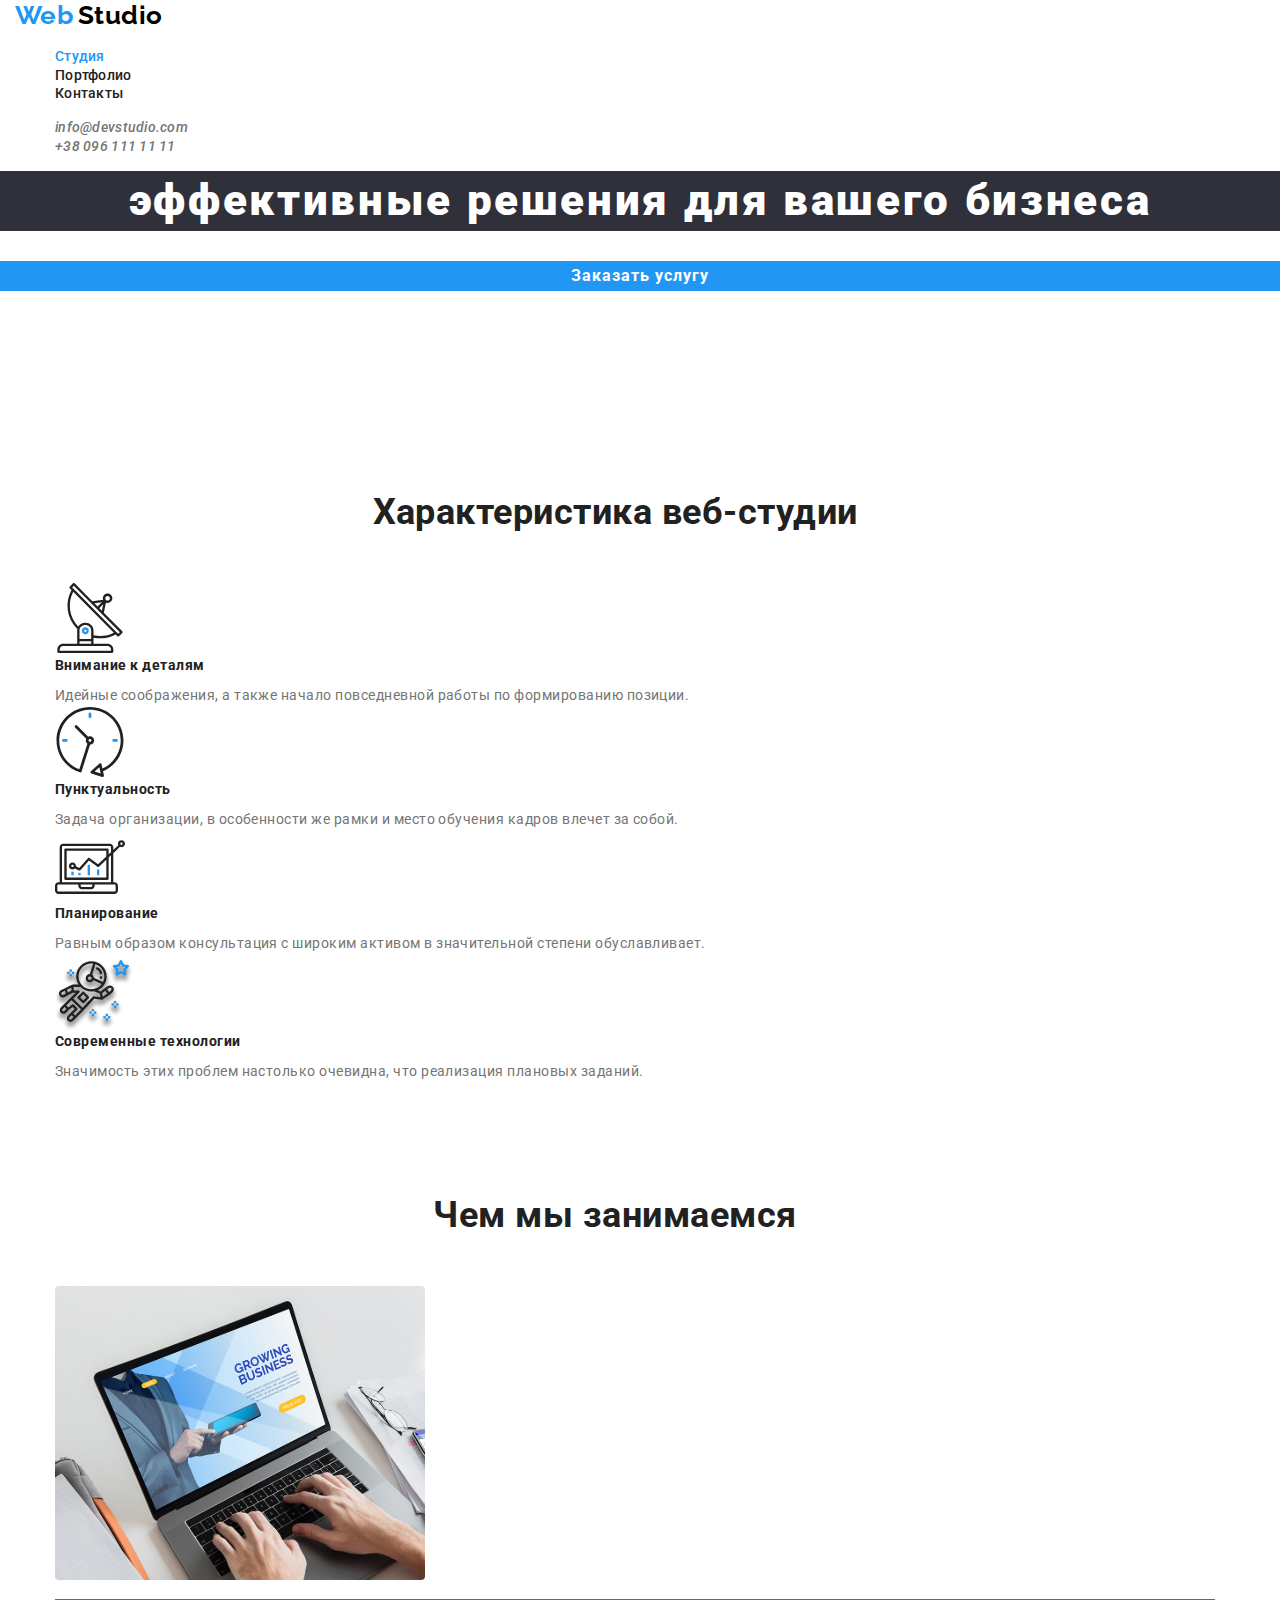
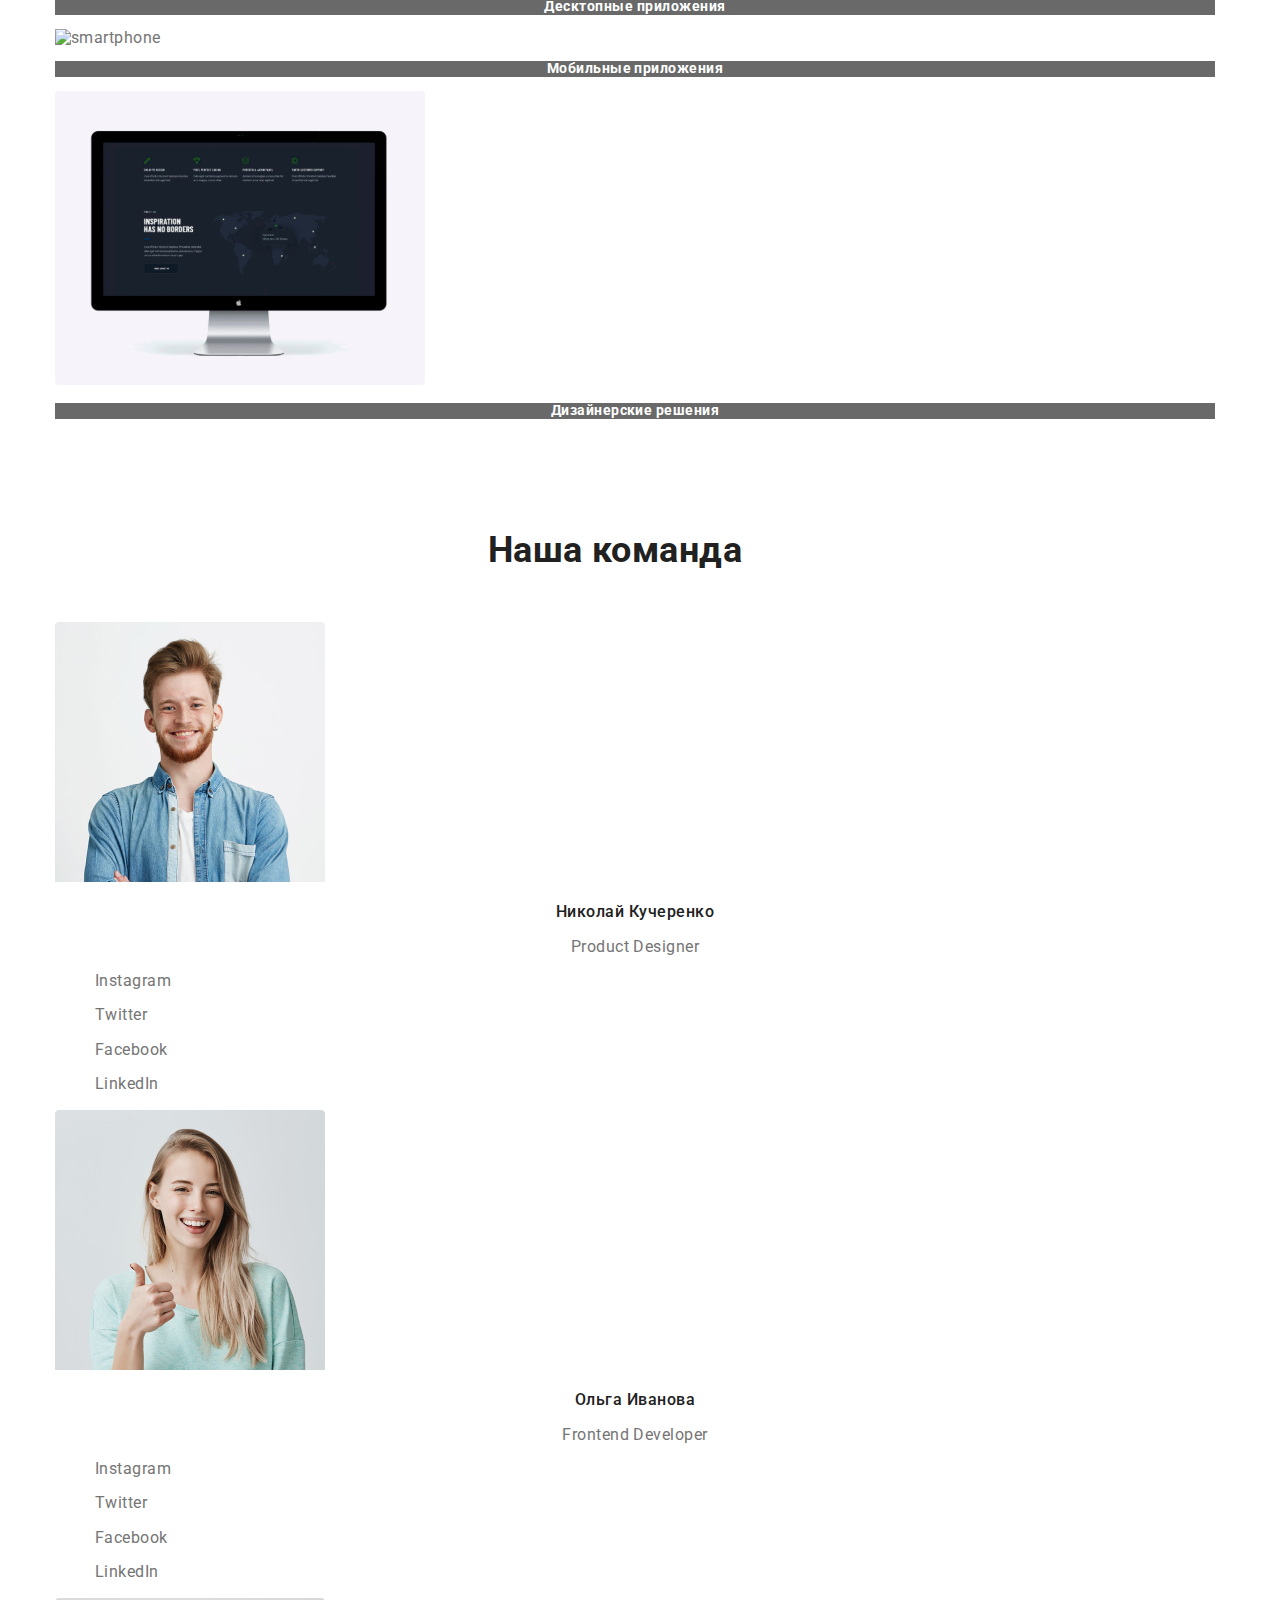
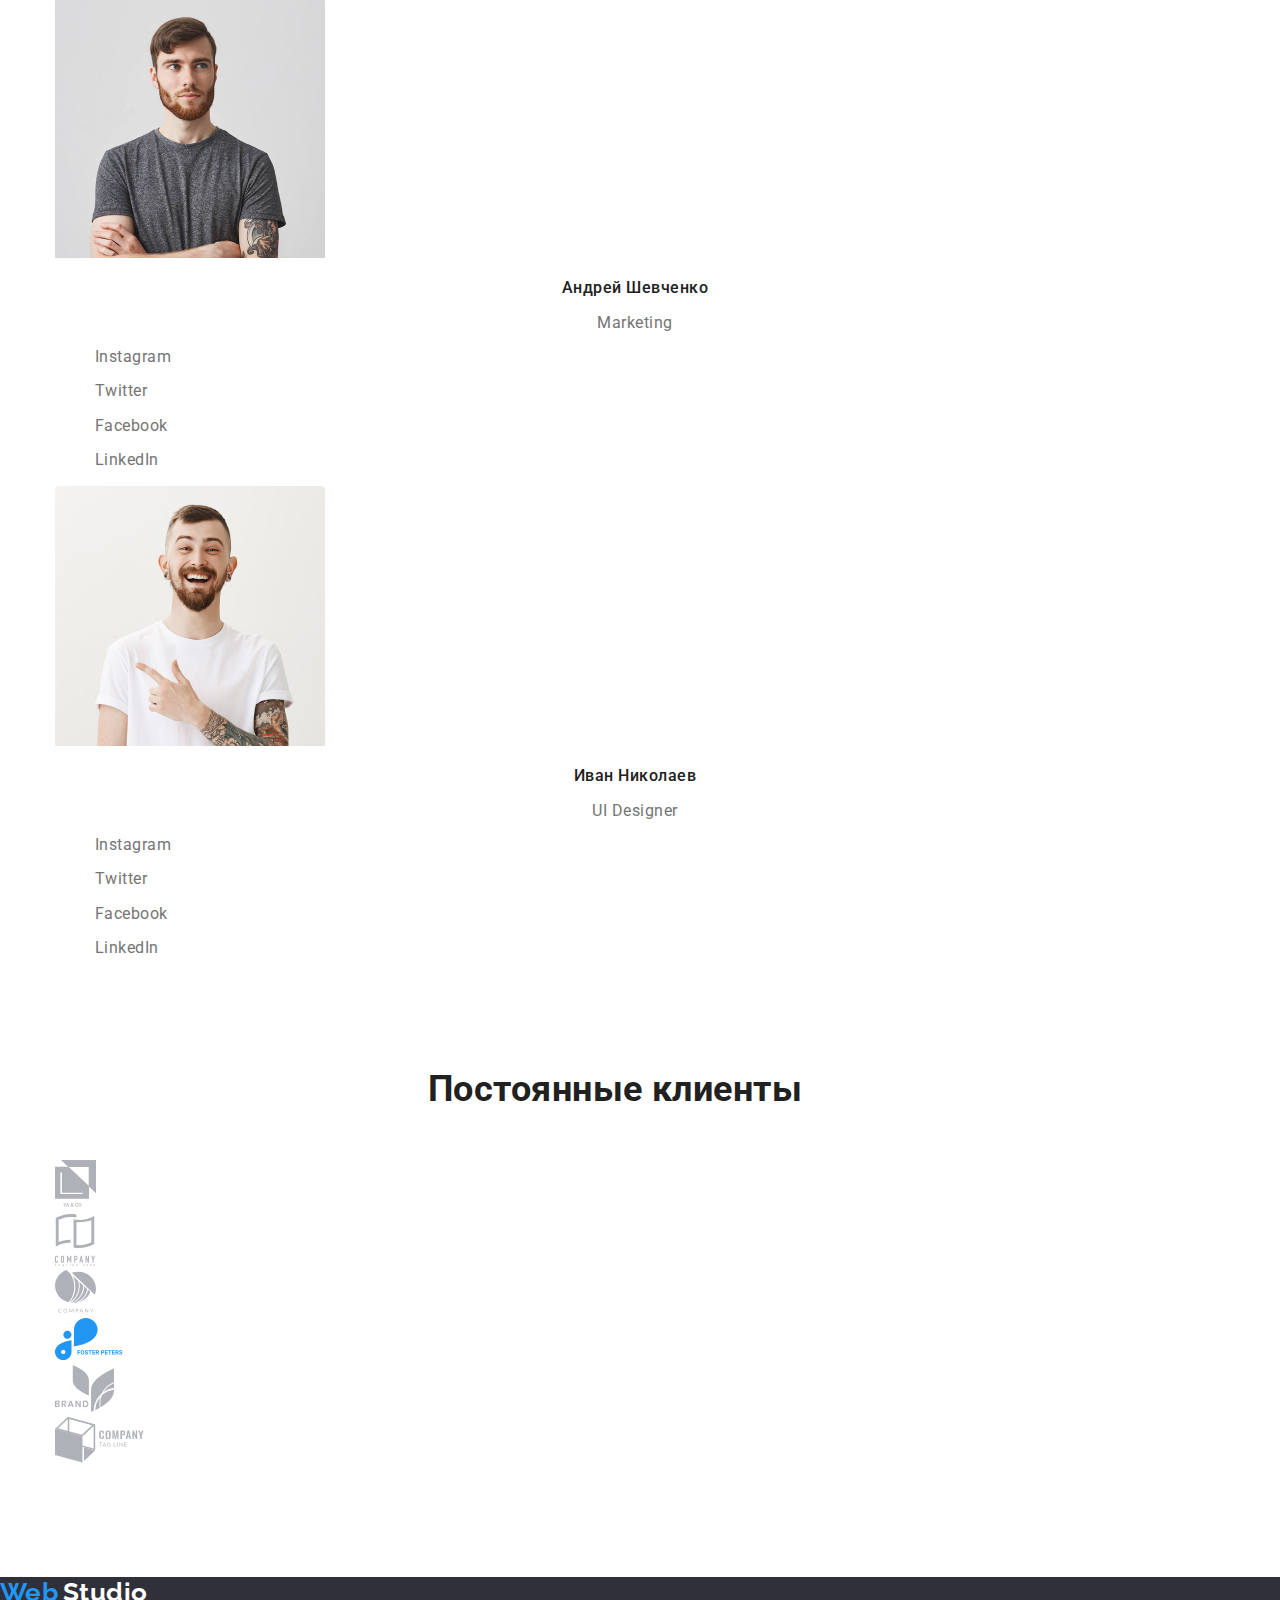
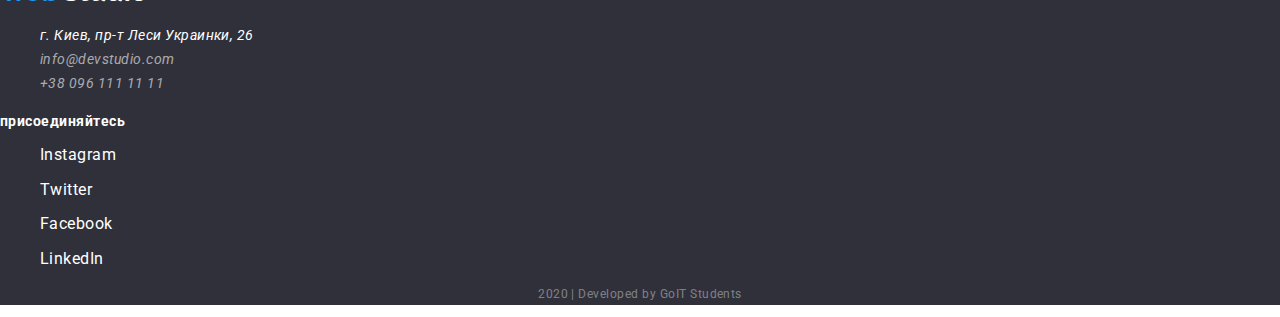
==== index.html @ 565d5fb4 "Установка контейнеров" ====
<!DOCTYPE html>
<html lang="ru">
<head>
    <meta charset="UTF-8">
    <meta name="viewport" content="width=device-width, initial-scale=1.0">
    <title>Document</title>
    <link rel="stylesheet" href="https://fonts.googleapis.com/css2?family=Raleway:wght@700&family=Roboto:wght@400;500;700;900&display=swap">
    <link rel="stylesheet" href="https://cdnjs.cloudflare.com/ajax/libs/modern-normalize/0.6.0/modern-normalize.min.css">
    <link rel="stylesheet" href="./css/styles.css">
</head>
<body class="body">
    <!-- Навигация по сайту -->
    <header>
        <div class="container">
            <nav>
                <a class="logo" href="./index.html">
                    <span class="logo-blue">Web</span>
                    <span class="logo-black">Studio</span>
                </a>
                <ul class="site-nav">
                    <li><a class="link current" href="./index.html">Студия</a></li>
                    <li><a class="link" href="./portfolio.html">Портфолио</a></li>
                    <li><a class="link" href="">Контакты</a></li>
                </ul>

                <address>
                    <ul class="auth-nav">
                        <li><a class="info" href="mailto:info@devstudio.com">info@devstudio.com</a></li>
                        <li><a class="info" href="tel:+380961111111">+38 096 111 11 11</a></li>
                    </ul>
                </address>
            </nav>
        </div>
    </header>

    <main>
        <!-- Герой -->
            <section class="hero">
                <h1 class="hero-title">эффективные решения для вашего бизнеса</h1>
                    <a class="service" href="">
                        <p class="service-title">Заказать услугу</p>
                    </a>
            </section>

        <!-- Характеристика веб-студии -->
        <section class="section">
            <div class="container">
                <h2 class="section-title">Характеристика веб-студии</h2>
                    <ul class="feature-list">
                        <li>
                            <img src="./images/antena-1.svg" alt="антена" />
                                <h3 class="title">Внимание к деталям</h3>
                                    <p class="clarifications">Идейные соображения, а также начало повседневной работы по формированию позиции.</p>
                        </li>
                        <li>
                            <img src="./images/clock-1.svg" alt="часы" />
                                <h3 class="title">Пунктуальность</h3>
                                    <p class="clarifications">Задача организации, в особенности же рамки и место обучения кадров влечет за собой.</p>
                        </li>
                        <li>
                            <img src="./images/diagram-1.svg" alt="диаграмма" />
                                <h3 class="title">Планирование</h3>
                                    <p class="clarifications">Равным образом консультация с широким активом в значительной степени обуславливает.</p>
                        </li>
                        <li>
                            <img src="./images/astronaut-1.svg" alt="астронавт" />
                                <h3 class="title">Современные технологии</h3>
                                    <p class="clarifications">Значимость этих проблем настолько очевидна, что реализация плановых заданий.</p>
                        </li>
                    </ul>
            </div>
        </section>

        <!-- Деятельнось веб-студии -->
        <section class="section">
            <div class="container">
                <h2 class="section-title">Чем мы занимаемся</h2>
                <ul class="activity-list">
                    <li>
                        <img src="./images/img.svg" alt="ноутбук" />
                        <p class="example">Десктопные приложения</p>
                    </li>
                    <li>
                        <img src="unknown" alt="smartphone" />
                        <p class="example">Мобильные приложения</p>
                    </li>
                    <li>
                        <img src="./images/img-2.svg" alt="монитор" />
                        <p class="example">Дизайнерские решения</p>
                    </li>
                </ul>
            </div>
        </section>

        <!-- Команда -->
        <section class="section">
            <div class="container">
                <h2 class="section-title">Наша команда</h2>
                <ul class="team-list">
                    <li>
                        <img src="./images/foto-1.jpg" alt="Участник_группы_1" />
                            <h3 class="name">Николай Кучеренко</h3>
                                <p class="specialization">Product Designer</p>
                                    <ul class="links-list">
                                        <li><a href="" class="social-link"><p>Instagram</p></a></li>
                                        <li><a href="" class="social-link"><p>Twitter</p></a></li>
                                        <li><a href="" class="social-link"><p>Facebook</p></a></li>
                                        <li><a href="" class="social-link"><p>LinkedIn</p></a></li>
                                    </ul>
                    </li>
                    <li>
                        <img src="./images/foto-2.jpg" alt="Участник_группы_2" />
                            <h3 class="name">Ольга Иванова</h3>
                                <p class="specialization">Frontend Developer</p>
                                    <ul class="links-list">
                                        <li><a href="" class="social-link"><p>Instagram</p></a></li>
                                        <li><a href="" class="social-link"><p>Twitter</p></a></li>
                                        <li><a href="" class="social-link"><p>Facebook</p></a></li>
                                        <li><a href="" class="social-link"><p>LinkedIn</p></a></li>
                                    </ul>
                    </li>
                    <li>
                        <img src="./images/foto-3.jpg" alt="Участник_группы_3" />
                            <h3 class="name">Андрей Шевченко</h3>
                                <p class="specialization">Marketing</p>
                                    <ul class="links-list">
                                        <li><a href="" class="social-link"><p>Instagram</p></a></li>
                                        <li><a href="" class="social-link"><p>Twitter</p></a></li>
                                        <li><a href="" class="social-link"><p>Facebook</p></a></li>
                                        <li><a href="" class="social-link"><p>LinkedIn</p></a></li>
                                    </ul>
                    </li>
                    <li>
                        <img src="./images/foto-4.jpg" alt="Участник_группы_4" />
                            <h3 class="name">Иван Николаев</h3>
                                <p class="specialization">UI Designer</p>
                                    <ul class="links-list">
                                        <li><a href="" class="social-link"><p>Instagram</p></a></li>
                                        <li><a href="" class="social-link"><p>Twitter</p></a></li>
                                        <li><a href="" class="social-link"><p>Facebook</p></a></li>
                                        <li><a href="" class="social-link"><p>LinkedIn</p></a></li>
                                    </ul>
                    </li>
                </ul>
            </div>
        </section>

        <!-- Клиенты -->
        <section class="section">
            <div class="container">
                <h2 class="section-title">Постоянные клиенты</h2>
                <ul>
                    <li><a href=""><img src="./images/logo-1.svg" alt="компания-1" /></a></li>
                    <li><a href=""><img src="./images/logo-2.svg" alt="компания-2" /></a></li>
                    <li><a href=""><img src="./images/logo-3.svg" alt="компания-3" /></a></li>
                    <li><a href=""><img src="./images/logo-4.svg" alt="компания-4" /></a></li>
                    <li><a href=""><img src="./images/logo-5.svg" alt="компания-5" /></a></li>
                    <li><a href=""><img src="./images/logo-6.svg" alt="компания-6" /></a></li>
                </ul>
            </div>
        </section>
    </main>

    <!-- Футер -->
    <footer class="footer">
        <div>
            <a class="logo" href="">
                <span class="logo-blue">Web</span>
                <span class="logo-white">Studio</span>
            </a>
                <address>
                    <ul class="address-list">
                        <li><a class="location" href="">г. Киев, пр-т Леси Украинки, 26</a></li>
                        <li><a class="info-2" href="mailto:info@devstudio.com">info@devstudio.com</a></li>
                        <li><a class="info-2" href="tel:+380961111111">+38 096 111 11 11</a></li>
                    </ul>
                </address>
        </div>
        <div>
            <b class="invitation">присоединяйтесь</b>
                <ul class="links-list-2">
                    <li><a class="social-link-2" href=""><p>Instagram</p></a></li>
                    <li><a class="social-link-2" href=""><p>Twitter</p></a></li>
                    <li><a class="social-link-2" href=""><p>Facebook</p></a></li>
                    <li><a class="social-link-2" href=""><p>LinkedIn</p></a></li>
                </ul>
        </div>
            <p class="copyright">2020 | Developed by GoIT Students </p>
    </footer>
</body>
</html>
---- css/styles.css ----
/* цвет основного текста #757575 */
/* вторичный цвет текста #212121 */
/* белый #FFFFFF */
/* акцент #2196F3 */
/* черный #000000 */
/* дополнительный цвет rgba(255, 255, 255, 0.6) */
/* дополнительный цвет2 rgba(255, 255, 255, 0.4)*/

:root {
    --primary-text-color: #757575;
    --title-text-color: #212121;
    --accent-color: #2196F3;
    --white-color: #FFFFFF;
    --black-color: #000000;
    --complementary-color: rgba(255, 255, 255, 0.6);
    --complementary-color2: rgba(255, 255, 255, 0.4);
}

/* Стилизация студии*/

.body {
    background-color: var(--white-color);
    color: var(--primary-text-color);
    font-family: Roboto, sans-serif;
    letter-spacing: 0.03em;
}

.container {
    width: 1230px;
    padding-left: 15px;
    padding-right: 15px;
}

.logo {
    text-decoration: none;
}

.logo .logo-black {
    color: var(--black-color);
    font-family: Raleway, sans-serif;
    font-weight: 700;
    font-size: 26px;
    line-height: 1.2;
}

.logo-blue {
    color: var(--accent-color);
    font-family: Raleway, sans-serif;
    font-weight: 700;
    font-size: 26px;
    line-height: 1.2;
}

ul {
    list-style: none;
}

/* site-nav */

.site-nav .link {
    color: var(--title-text-color);
    font-weight: 500;
    font-size: 14px;
    line-height: 1.14;
    letter-spacing: 0.02em;
    text-decoration: none;
}

.site-nav .link:hover,
.site-nav .link:focus {
    color: var(--accent-color);
}

.site-nav .link.current {
    color: var(--accent-color);
}

.auth-nav .info {
    color: var(--primary-text-color);
    font-weight: 500;
    font-size: 14px;
    line-height: 1.14;
    letter-spacing: 0.02em;
    text-decoration: none;
}

.auth-nav .info:hover,
.auth-nav .info:focus {
    color: var(--accent-color);
}

/* hero */

.hero-title {
    margin-top: 0;
    margin-bottom: 30px;


    background-color: #2F303A;
    color: var(--white-color);
    font-weight: 900;
    font-size: 44px;
    line-height: 1.36;
    text-align: center;
    letter-spacing: 0.06em;
}

.service {
    text-decoration: none;
}

.service-title {
    margin-top: 0;
    margin-bottom: 200px;

    background-color: #2196F3;
    color: var(--white-color);
    font-weight: 700;
    font-size: 16px;
    text-align: center;
    line-height: 1.88;
    letter-spacing: 0.06em
}

/* section */

.section {
    padding-bottom: 94px;
}

.section-title {
    margin-top: 0;
    margin-bottom: 50px;

    color: var(--title-text-color);
    font-weight: 700;
    font-size: 36px;
    line-height: 1.17;
    text-align: center;
}

/* features */

.feature-list .title {
    margin-top: 0;
    margin-bottom: 10px;

    color: var(--title-text-color);
    font-weight: 700;
    font-size: 14px;
    line-height: 1.14;
}

.clarifications {
    margin-top: 0;
    margin-bottom: 0;

    font-size: 14px;
    line-height: 1.71;
}

/* activity */

.activity-list .example {
    background-color: dimgray;
    color: var(--white-color);
    font-weight: 700;
    font-size: 14px;
    line-height: 1.14;
    text-align: center;
}

/* team */

.team-list .title {
    color: var(--title-text-color);
}

.name {
    color: var(--title-text-color);
    font-weight: 500;
    font-size: 16px;
    line-height: 1.19;
    text-align: center;
}

.specialization {
    font-size: 16px;
    line-height: 1.19;
    text-align: center;
}

.links-list .social-link {
    color: var(--primary-text-color);
    text-decoration: none;
}

.links-list .social-link:hover,
.links-list .social-link:focus {
    color: var(--accent-color);
}

/* footer */

.footer {
    background-color: #2F303A;
}

.logo .logo-white {
    color: var(--white-color);
    font-family: Raleway, sans-serif;
    font-weight: 700;
    font-size: 26px;
    line-height: 1.2;
}

.address-list .location {
    color: var(--white-color);
    font-size: 14px;
    line-height: 1.71;
    text-decoration: none;
}

.address-list .info-2 {
    color: var(--complementary-color);
    font-size: 14px;
    line-height: 1.71;
    text-decoration: none;
}

.invitation {
    color: var(--white-color);
    font-weight: 700;
    font-size: 14px;
    line-height: 1.14;
}

.links-list-2 .social-link-2 {
    color: var(--white-color);
    text-decoration: none;
}

.links-list-2 .social-link-2:hover,
.links-list-2 .social-link-2:focus {
    color: var(--accent-color);
}

.copyright {
    color: var(--complementary-color2);
    font-size: 12px;
    line-height: 1.71;
    text-align: center;
}

/* стилизация порфолио*/

.filter .btn {
    color: var(--title-text-color);
    font-weight: 500;
    font-size: 16px;
    line-height: 1.63;
    text-align: center;
    font-family: Roboto, sans-serif;
}

.filter .btn:hover,
.filter .btn:focus {
    color: var(--white-color);
}

.example-2 {
    text-decoration: none;
}

.works-list .title-2 {
    color: var(--title-text-color);
    font-weight: 700;
    font-size: 18px;
    line-height: 2;
    letter-spacing: 0.06em;  
}

.works-list .description {
    color: var(--primary-text-color);
    font-size: 16px;
    line-height: 1.88;   
}

.works-list .description-2 {
    color: var(--white-color);
    background-color: blue;  
}
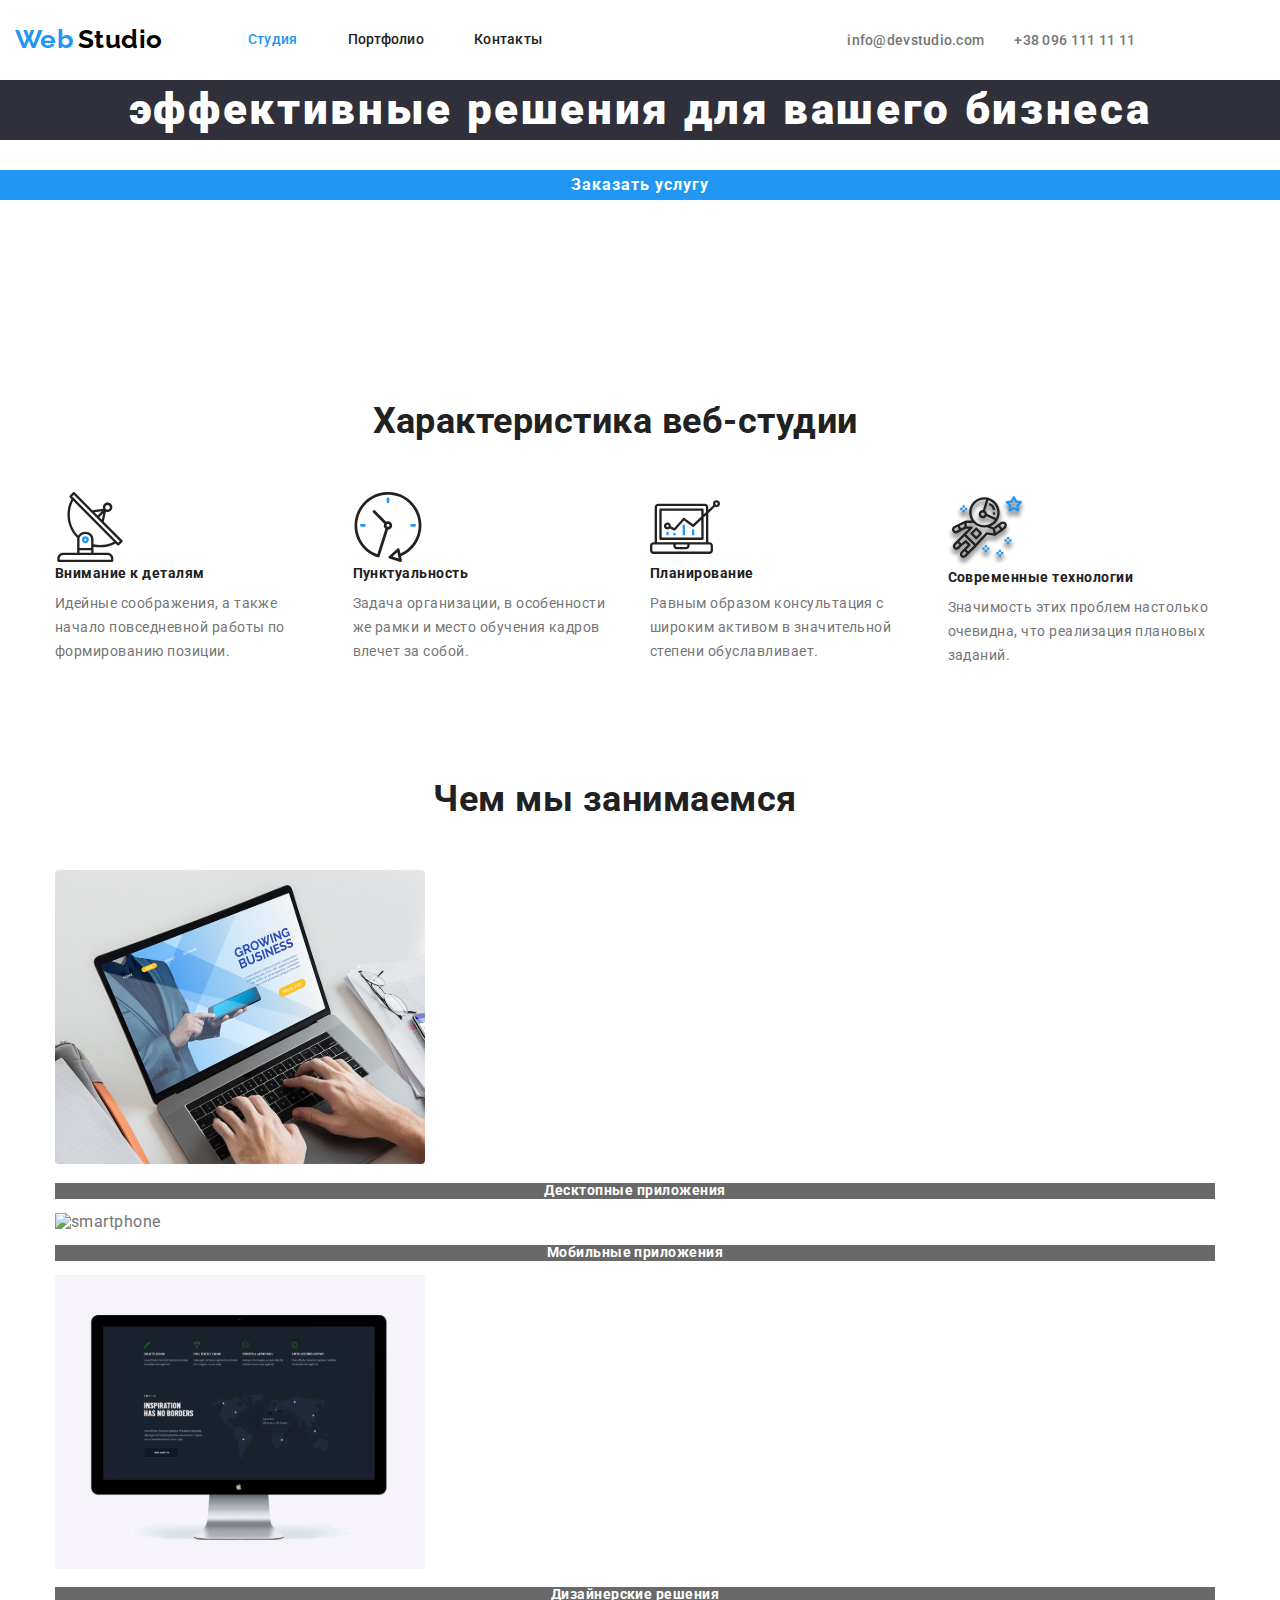
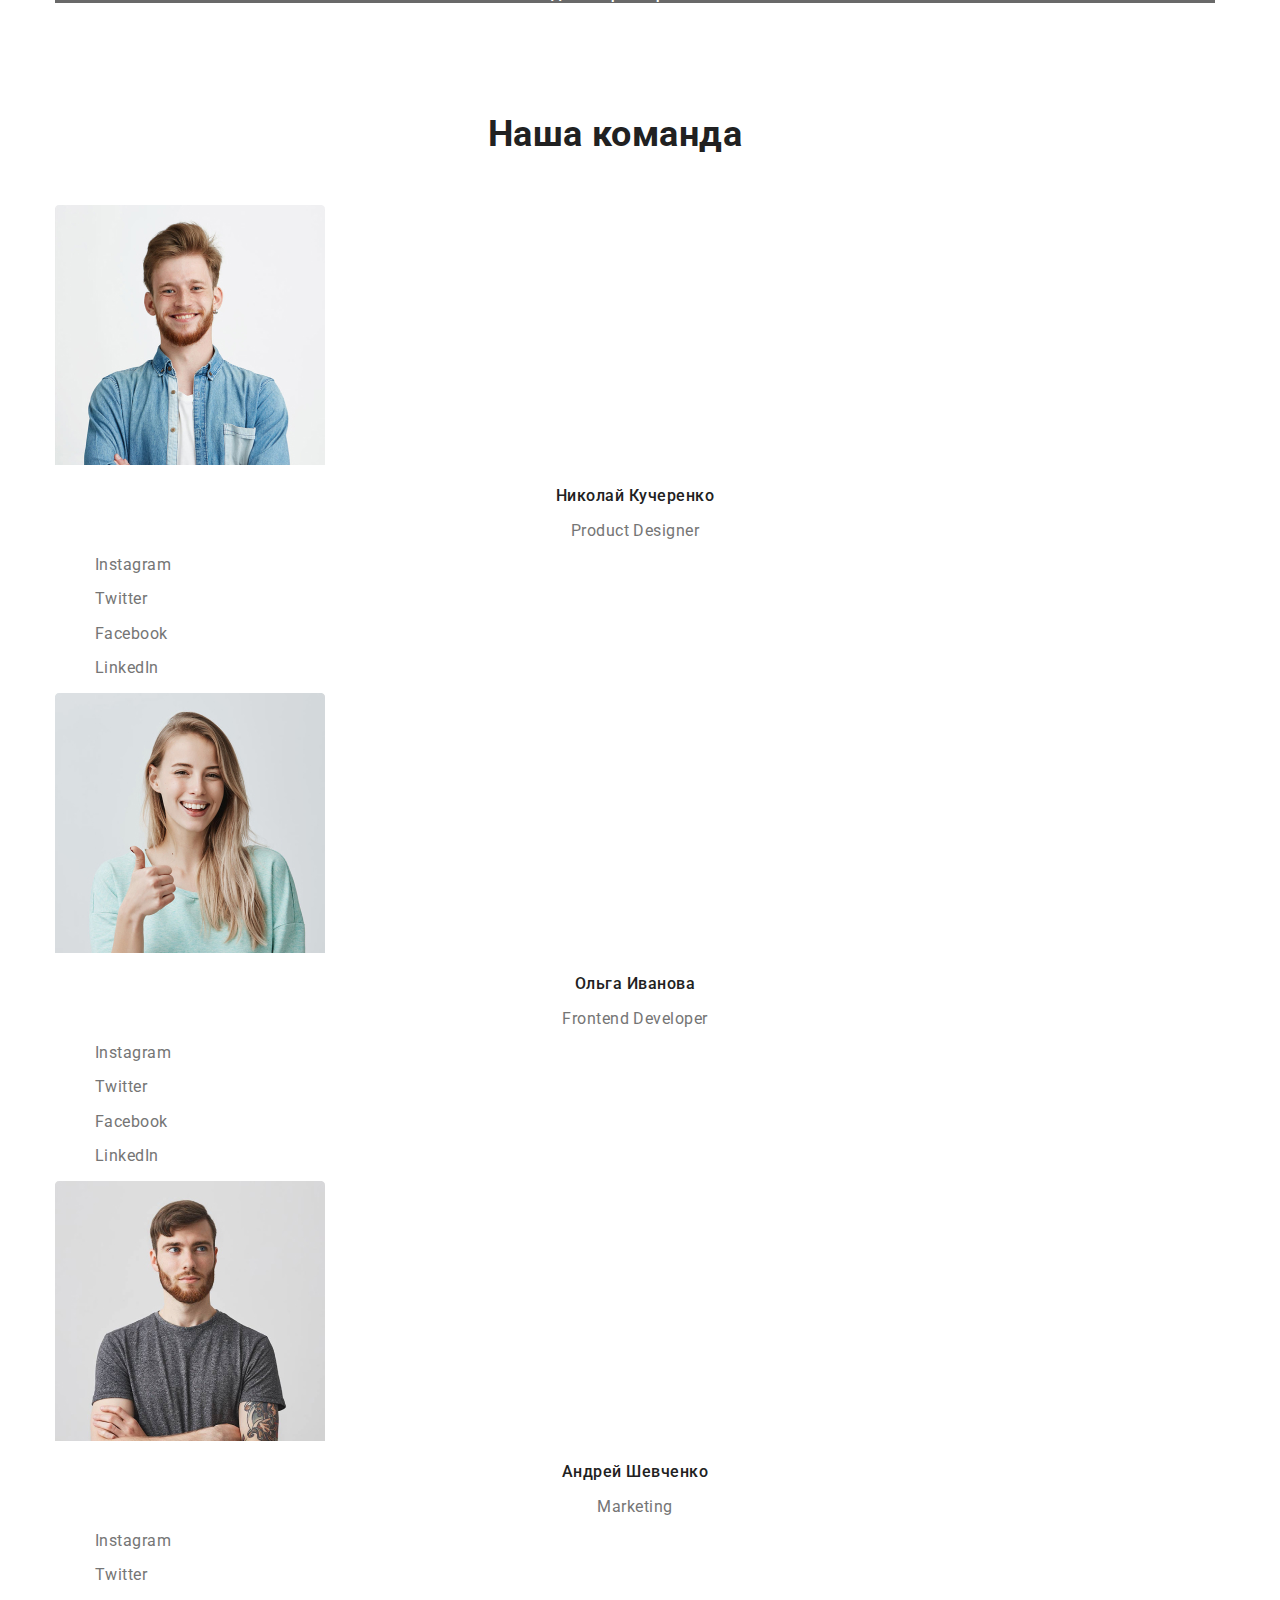
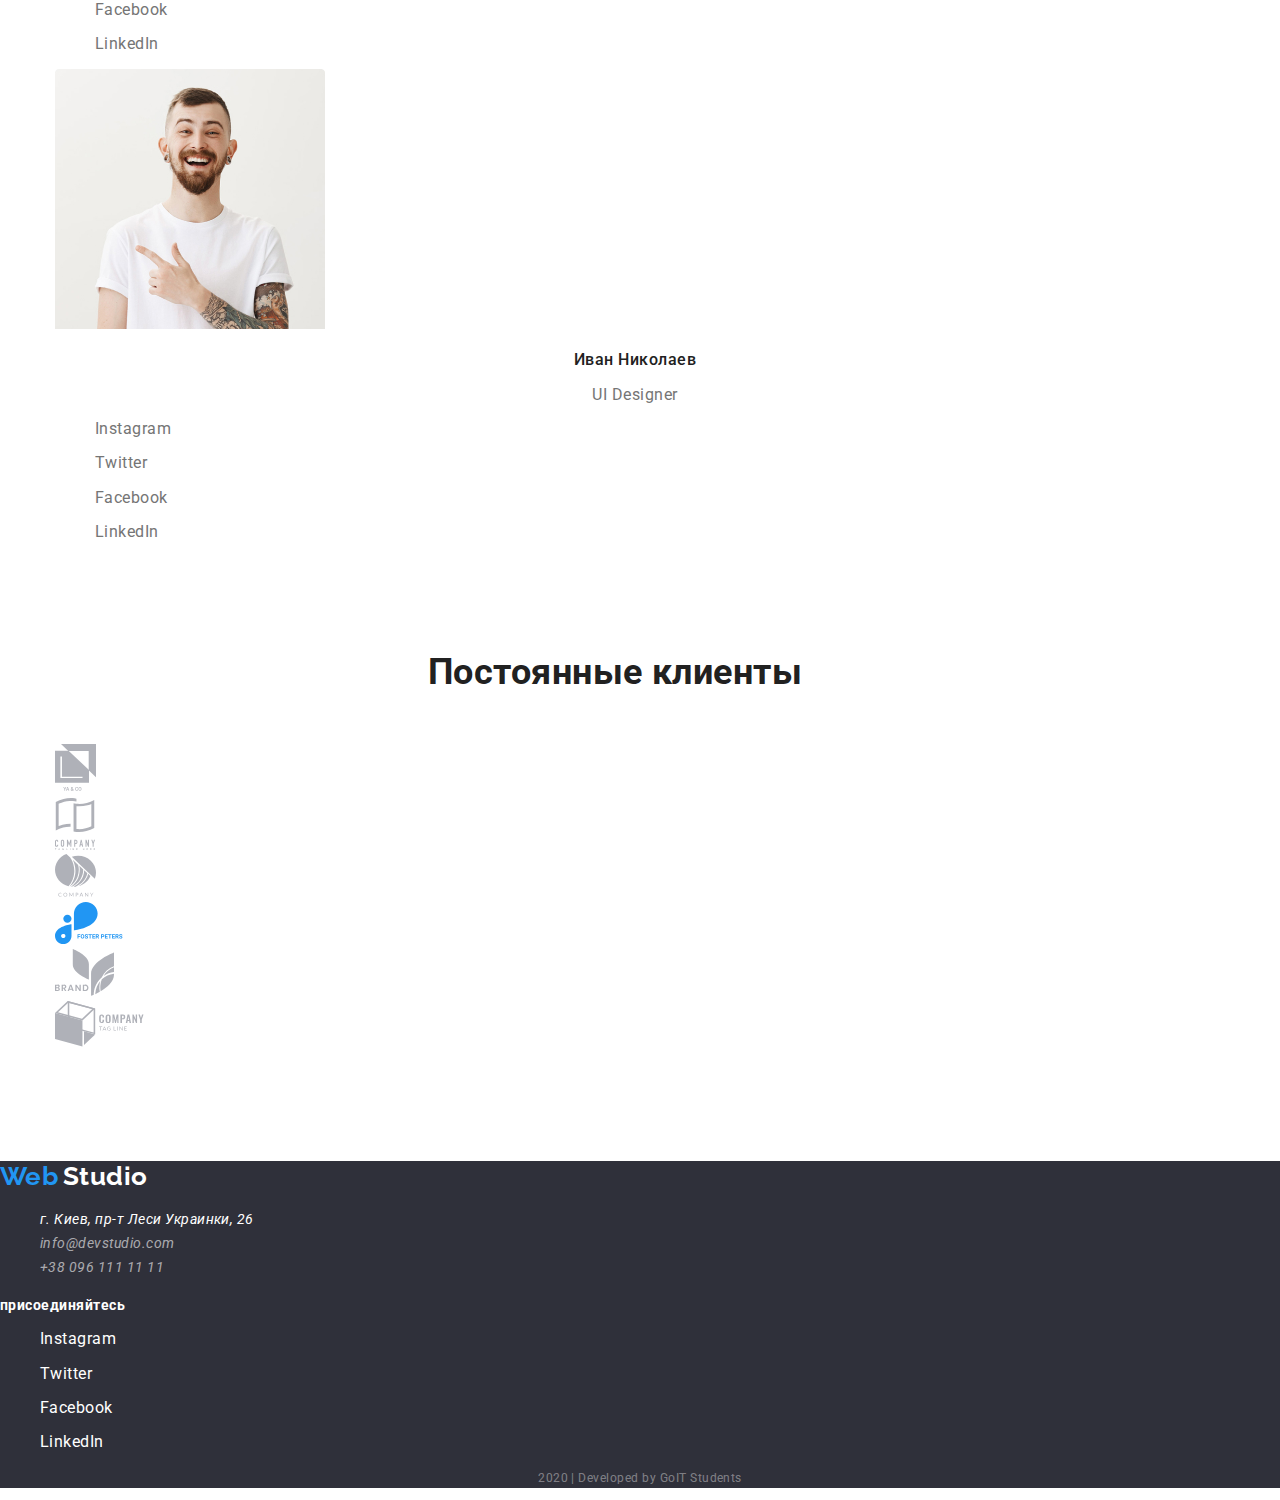
==== commit 14e158f5: "Стилизация по флексу" ====
--- a/index.html
+++ b/index.html
@@ -12,21 +12,21 @@
     <!-- Навигация по сайту -->
     <header>
         <div class="container">
-            <nav>
+            <nav class="container-main-nav">
                 <a class="logo" href="./index.html">
                     <span class="logo-blue">Web</span>
                     <span class="logo-black">Studio</span>
                 </a>
                 <ul class="site-nav">
-                    <li><a class="link current" href="./index.html">Студия</a></li>
-                    <li><a class="link" href="./portfolio.html">Портфолио</a></li>
-                    <li><a class="link" href="">Контакты</a></li>
+                    <li class="site-nav-item"><a class="link-1 current" href="./index.html">Студия</a></li>
+                    <li class="site-nav-item"><a class="link-1" href="./portfolio.html">Портфолио</a></li>
+                    <li class="site-nav-item"><a class="link-1" href="">Контакты</a></li>
                 </ul>
-
+            
                 <address>
                     <ul class="auth-nav">
-                        <li><a class="info" href="mailto:info@devstudio.com">info@devstudio.com</a></li>
-                        <li><a class="info" href="tel:+380961111111">+38 096 111 11 11</a></li>
+                         <li class="auth-nav-item"><a class="info" href="mailto:info@devstudio.com">info@devstudio.com</a></li>
+                        <li class="auth-nav-item"><a class="info" href="tel:+380961111111">+38 096 111 11 11</a></li>
                     </ul>
                 </address>
             </nav>
@@ -47,22 +47,22 @@
             <div class="container">
                 <h2 class="section-title">Характеристика веб-студии</h2>
                     <ul class="feature-list">
-                        <li>
+                        <li class="feature-list-item">
                             <img src="./images/antena-1.svg" alt="антена" />
                                 <h3 class="title">Внимание к деталям</h3>
                                     <p class="clarifications">Идейные соображения, а также начало повседневной работы по формированию позиции.</p>
                         </li>
-                        <li>
+                        <li class="feature-list-item">
                             <img src="./images/clock-1.svg" alt="часы" />
                                 <h3 class="title">Пунктуальность</h3>
                                     <p class="clarifications">Задача организации, в особенности же рамки и место обучения кадров влечет за собой.</p>
                         </li>
-                        <li>
+                        <li class="feature-list-item">
                             <img src="./images/diagram-1.svg" alt="диаграмма" />
                                 <h3 class="title">Планирование</h3>
                                     <p class="clarifications">Равным образом консультация с широким активом в значительной степени обуславливает.</p>
                         </li>
-                        <li>
+                        <li class="feature-list-item">
                             <img src="./images/astronaut-1.svg" alt="астронавт" />
                                 <h3 class="title">Современные технологии</h3>
                                     <p class="clarifications">Значимость этих проблем настолько очевидна, что реализация плановых заданий.</p>
--- a/css/styles.css
+++ b/css/styles.css
@@ -31,6 +31,11 @@
     padding-right: 15px;
 }
 
+.container-main-nav {
+    display: flex;
+    align-items: center;
+}
+
 .logo {
     text-decoration: none;
 }
@@ -57,7 +62,23 @@
 
 /* site-nav */
 
-.site-nav .link {
+.site-nav {
+    display: flex;
+    margin-top: 0;
+    margin-bottom: 0;
+    margin-left: 85px;
+    padding: 0;
+}
+
+.site-nav-item + .site-nav-item {
+    margin-left: 50px;
+}
+
+.site-nav .link-1 {
+    display: block;
+    padding-top: 32px;
+    padding-bottom: 32px;
+
     color: var(--title-text-color);
     font-weight: 500;
     font-size: 14px;
@@ -66,13 +87,25 @@
     text-decoration: none;
 }
 
-.site-nav .link:hover,
-.site-nav .link:focus {
-    color: var(--accent-color);
-}
-
-.site-nav .link.current {
-    color: var(--accent-color);
+.site-nav .link-1:hover,
+.site-nav .link-1:focus {
+    color: var(--accent-color);
+}
+
+.site-nav .link-1.current {
+    color: var(--accent-color);
+}
+
+.auth-nav {
+    display: flex;
+    margin-top: 0;
+    margin-bottom: 0;
+    padding: 0;
+    margin-left: 305px;
+}
+
+.auth-nav-item + .auth-nav-item {
+    margin-left: 30px;
 }
 
 .auth-nav .info {
@@ -82,6 +115,7 @@
     line-height: 1.14;
     letter-spacing: 0.02em;
     text-decoration: none;
+    font-style: normal;
 }
 
 .auth-nav .info:hover,
@@ -140,6 +174,19 @@
 }
 
 /* features */
+
+.feature-list {
+    display: flex;
+    margin-top: 0;
+}
+
+.feature-list .feature-list-item {
+    width: 270px;
+}
+
+.feature-list-item + .feature-list-item {
+    margin-left: 30px
+}
 
 .feature-list .title {
     margin-top: 0;
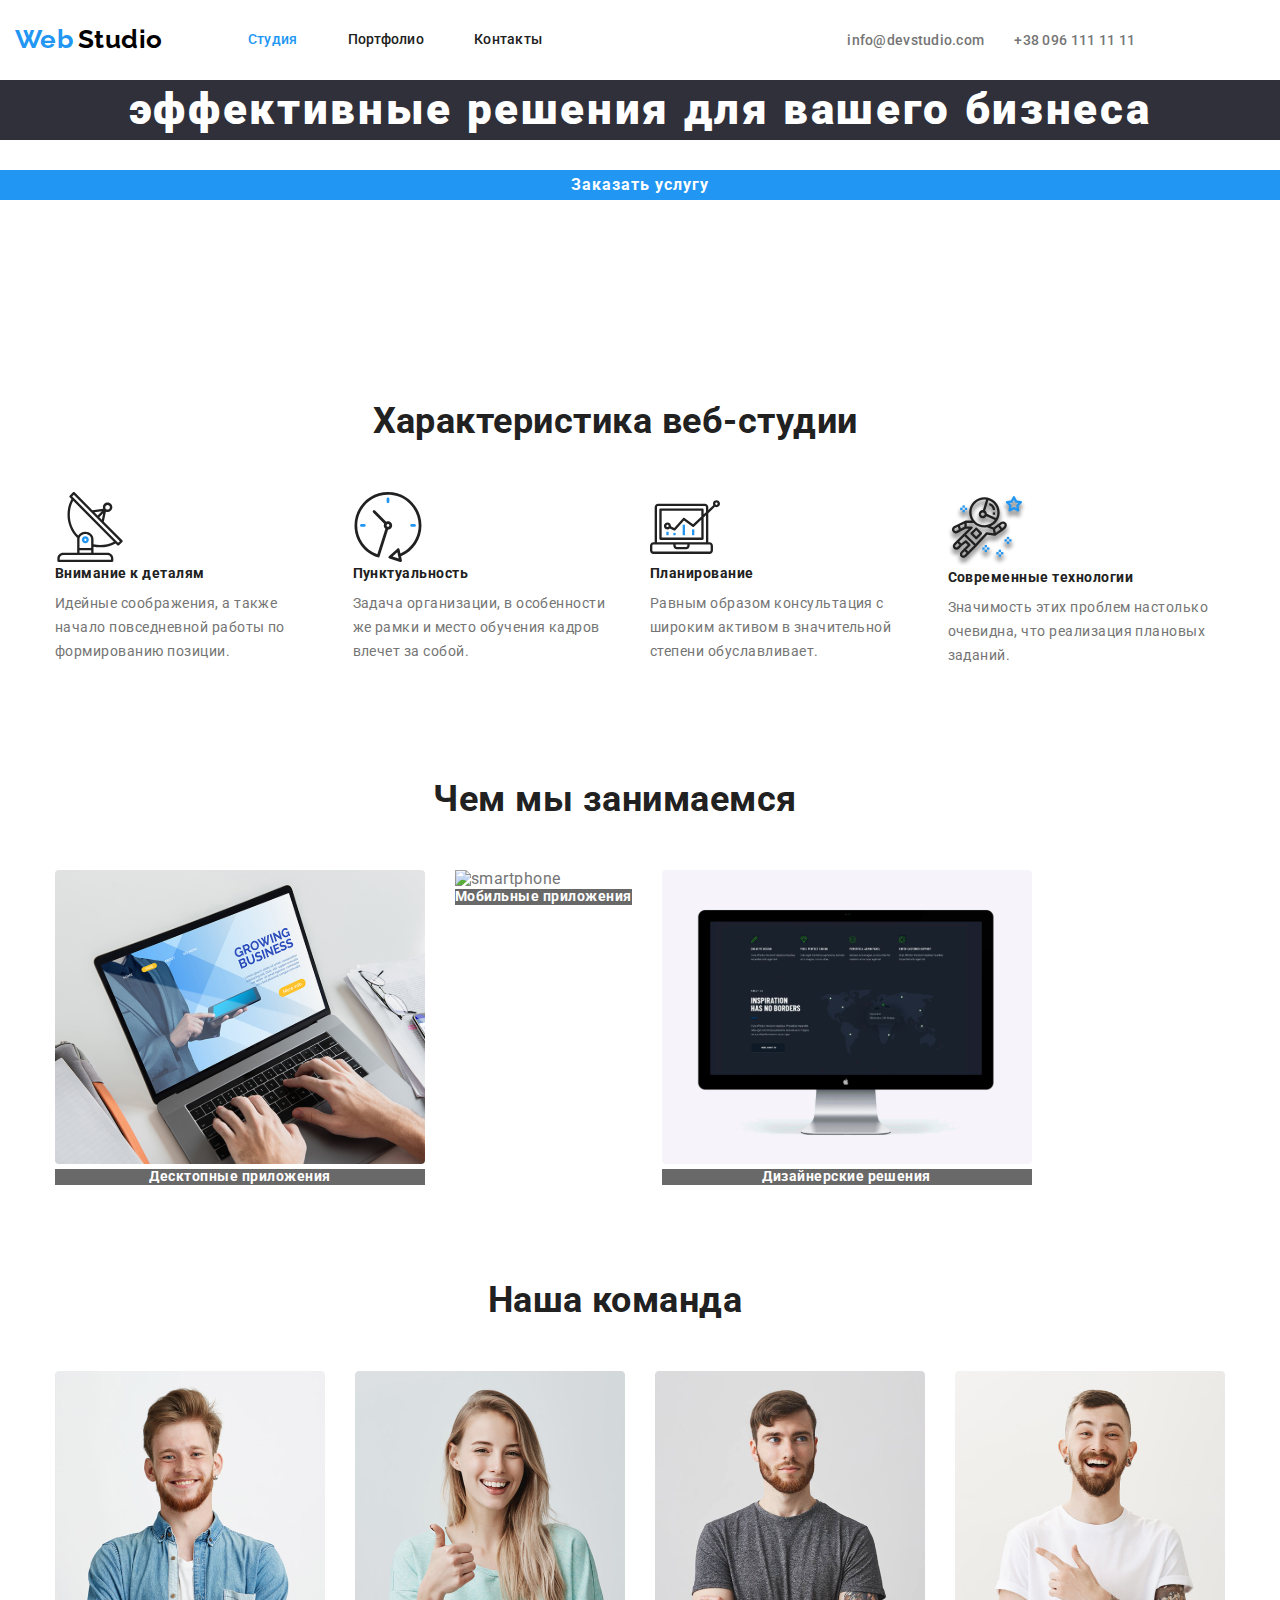
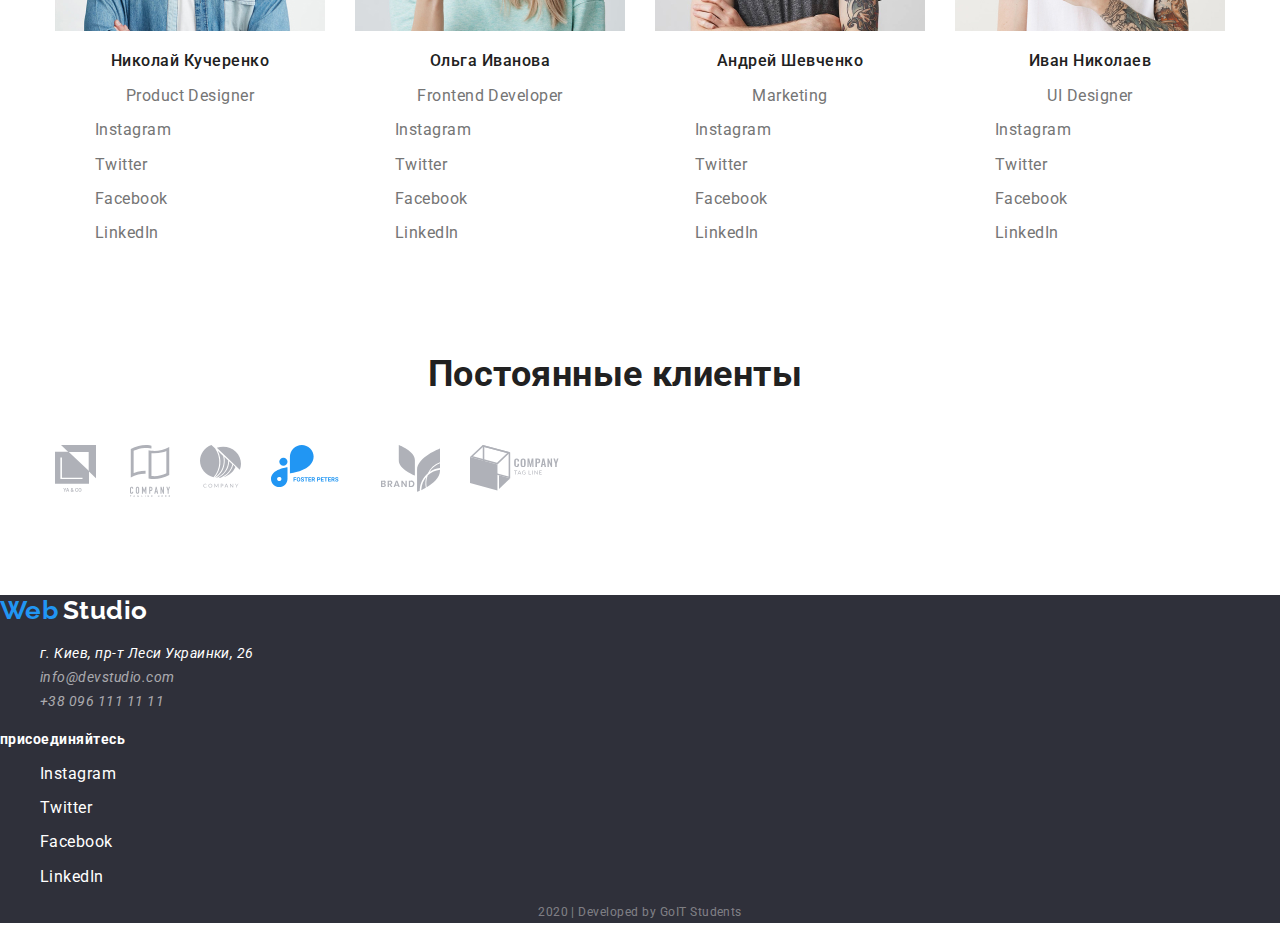
==== commit d7082512: "Стилизация по флексу-2" ====
--- a/index.html
+++ b/index.html
@@ -76,15 +76,15 @@
             <div class="container">
                 <h2 class="section-title">Чем мы занимаемся</h2>
                 <ul class="activity-list">
-                    <li>
+                    <li class="activity-list-item">
                         <img src="./images/img.svg" alt="ноутбук" />
                         <p class="example">Десктопные приложения</p>
                     </li>
-                    <li>
+                    <li class="activity-list-item">
                         <img src="unknown" alt="smartphone" />
                         <p class="example">Мобильные приложения</p>
                     </li>
-                    <li>
+                    <li class="activity-list-item">
                         <img src="./images/img-2.svg" alt="монитор" />
                         <p class="example">Дизайнерские решения</p>
                     </li>
@@ -97,7 +97,7 @@
             <div class="container">
                 <h2 class="section-title">Наша команда</h2>
                 <ul class="team-list">
-                    <li>
+                    <li class="team-list-item">
                         <img src="./images/foto-1.jpg" alt="Участник_группы_1" />
                             <h3 class="name">Николай Кучеренко</h3>
                                 <p class="specialization">Product Designer</p>
@@ -108,7 +108,7 @@
                                         <li><a href="" class="social-link"><p>LinkedIn</p></a></li>
                                     </ul>
                     </li>
-                    <li>
+                    <li class="team-list-item">
                         <img src="./images/foto-2.jpg" alt="Участник_группы_2" />
                             <h3 class="name">Ольга Иванова</h3>
                                 <p class="specialization">Frontend Developer</p>
@@ -119,7 +119,7 @@
                                         <li><a href="" class="social-link"><p>LinkedIn</p></a></li>
                                     </ul>
                     </li>
-                    <li>
+                    <li class="team-list-item">
                         <img src="./images/foto-3.jpg" alt="Участник_группы_3" />
                             <h3 class="name">Андрей Шевченко</h3>
                                 <p class="specialization">Marketing</p>
@@ -130,7 +130,7 @@
                                         <li><a href="" class="social-link"><p>LinkedIn</p></a></li>
                                     </ul>
                     </li>
-                    <li>
+                    <li class="team-list-item">
                         <img src="./images/foto-4.jpg" alt="Участник_группы_4" />
                             <h3 class="name">Иван Николаев</h3>
                                 <p class="specialization">UI Designer</p>
@@ -149,13 +149,13 @@
         <section class="section">
             <div class="container">
                 <h2 class="section-title">Постоянные клиенты</h2>
-                <ul>
-                    <li><a href=""><img src="./images/logo-1.svg" alt="компания-1" /></a></li>
-                    <li><a href=""><img src="./images/logo-2.svg" alt="компания-2" /></a></li>
-                    <li><a href=""><img src="./images/logo-3.svg" alt="компания-3" /></a></li>
-                    <li><a href=""><img src="./images/logo-4.svg" alt="компания-4" /></a></li>
-                    <li><a href=""><img src="./images/logo-5.svg" alt="компания-5" /></a></li>
-                    <li><a href=""><img src="./images/logo-6.svg" alt="компания-6" /></a></li>
+                <ul class="list-customers">
+                    <li class="list-customers-item"><a href=""><img src="./images/logo-1.svg" alt="компания-1" /></a></li>
+                    <li class="list-customers-item"><a href=""><img src="./images/logo-2.svg" alt="компания-2" /></a></li>
+                    <li class="list-customers-item"><a href=""><img src="./images/logo-3.svg" alt="компания-3" /></a></li>
+                    <li class="list-customers-item"><a href=""><img src="./images/logo-4.svg" alt="компания-4" /></a></li>
+                    <li class="list-customers-item"><a href=""><img src="./images/logo-5.svg" alt="компания-5" /></a></li>
+                    <li class="list-customers-item"><a href=""><img src="./images/logo-6.svg" alt="компания-6" /></a></li>
                 </ul>
             </div>
         </section>
--- a/css/styles.css
+++ b/css/styles.css
@@ -184,7 +184,10 @@
     width: 270px;
 }
 
-.feature-list-item + .feature-list-item {
+.feature-list-item + .feature-list-item,
+.activity-list-item + .activity-list-item,
+.team-list-item + .team-list-item,
+.list-customers-item + .list-customers-item {
     margin-left: 30px
 }
 
@@ -208,7 +211,16 @@
 
 /* activity */
 
+.activity-list {
+    display: flex;
+    margin-top: 0;
+    margin-bottom: 0;
+}
+
 .activity-list .example {
+    margin-top: 0;
+    margin-bottom: 0;
+
     background-color: dimgray;
     color: var(--white-color);
     font-weight: 700;
@@ -218,6 +230,12 @@
 }
 
 /* team */
+
+.team-list {
+    display: flex;
+    margin-top: 0;
+    margin-bottom: 0;
+}
 
 .team-list .title {
     color: var(--title-text-color);
@@ -245,6 +263,14 @@
 .links-list .social-link:hover,
 .links-list .social-link:focus {
     color: var(--accent-color);
+}
+
+/* customers */
+
+.list-customers {
+    display: flex;
+    margin-top: 0;
+    margin-bottom: 0;
 }
 
 /* footer */
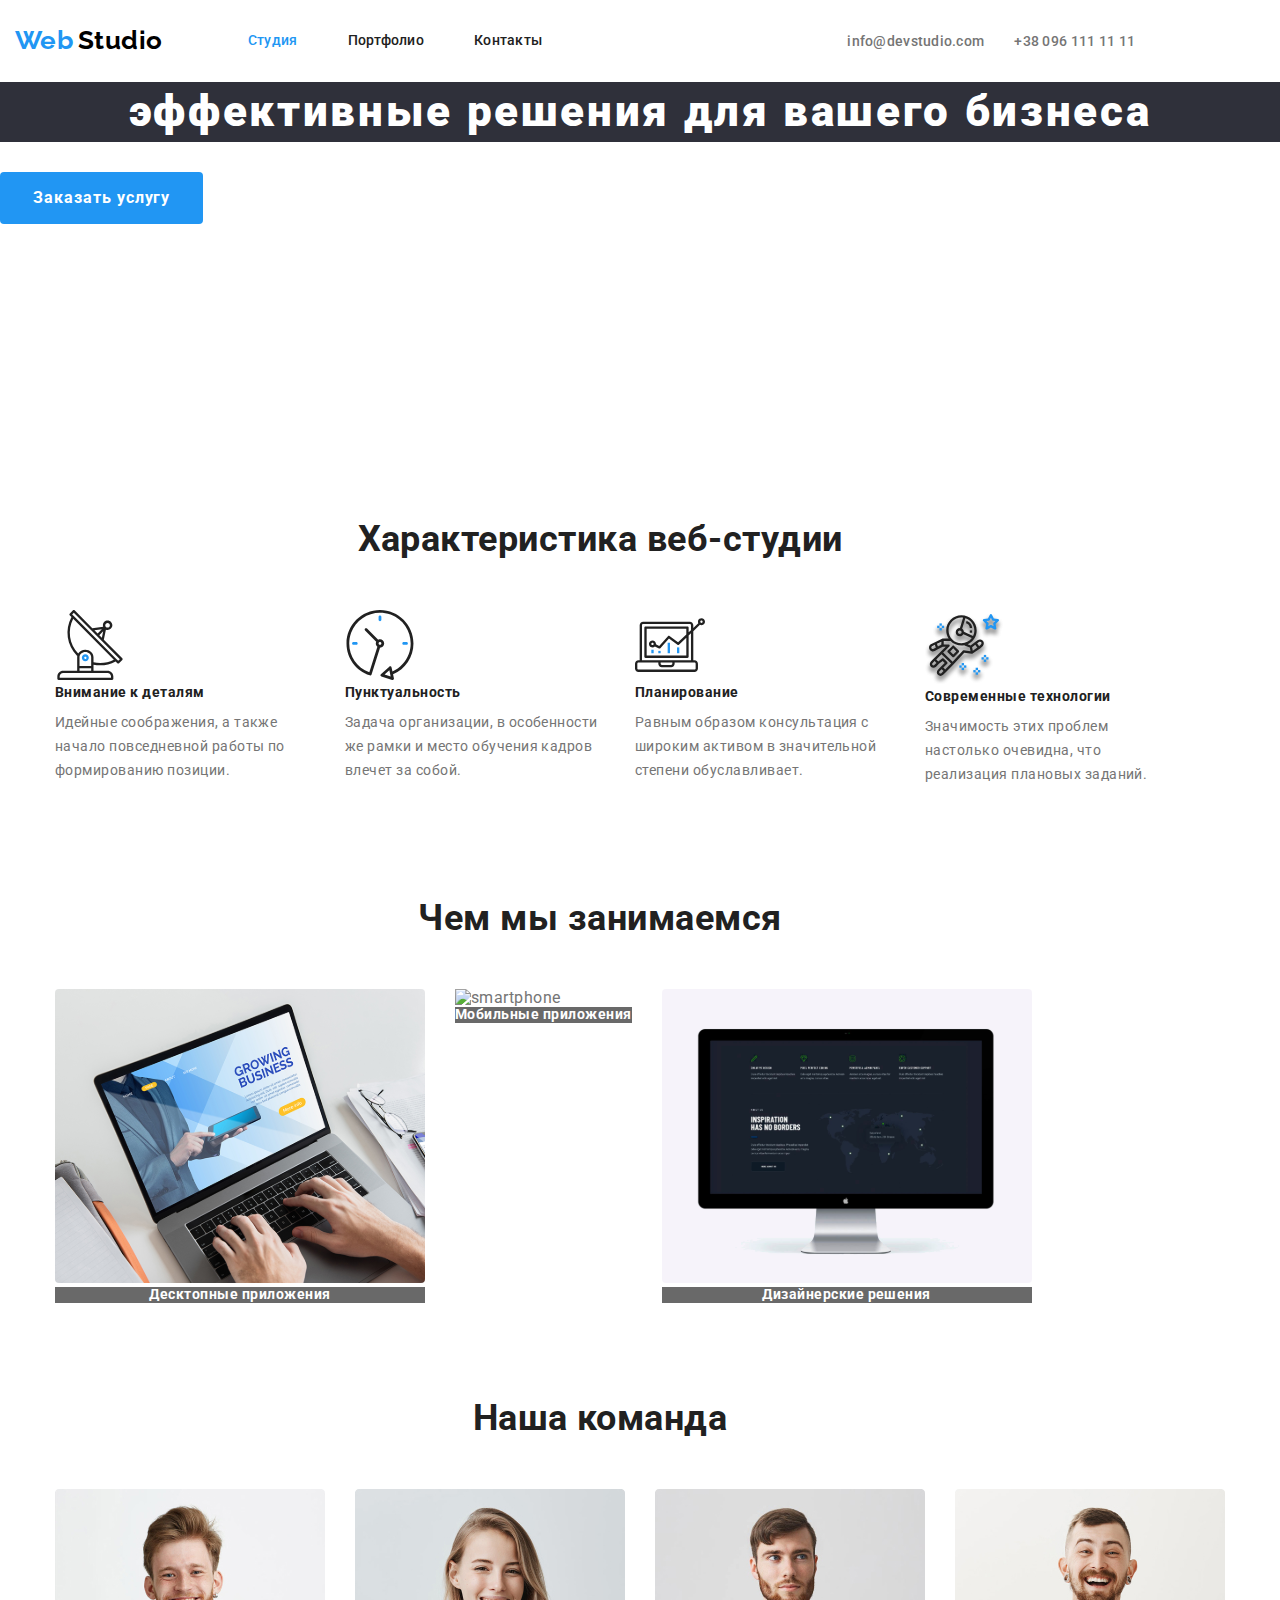
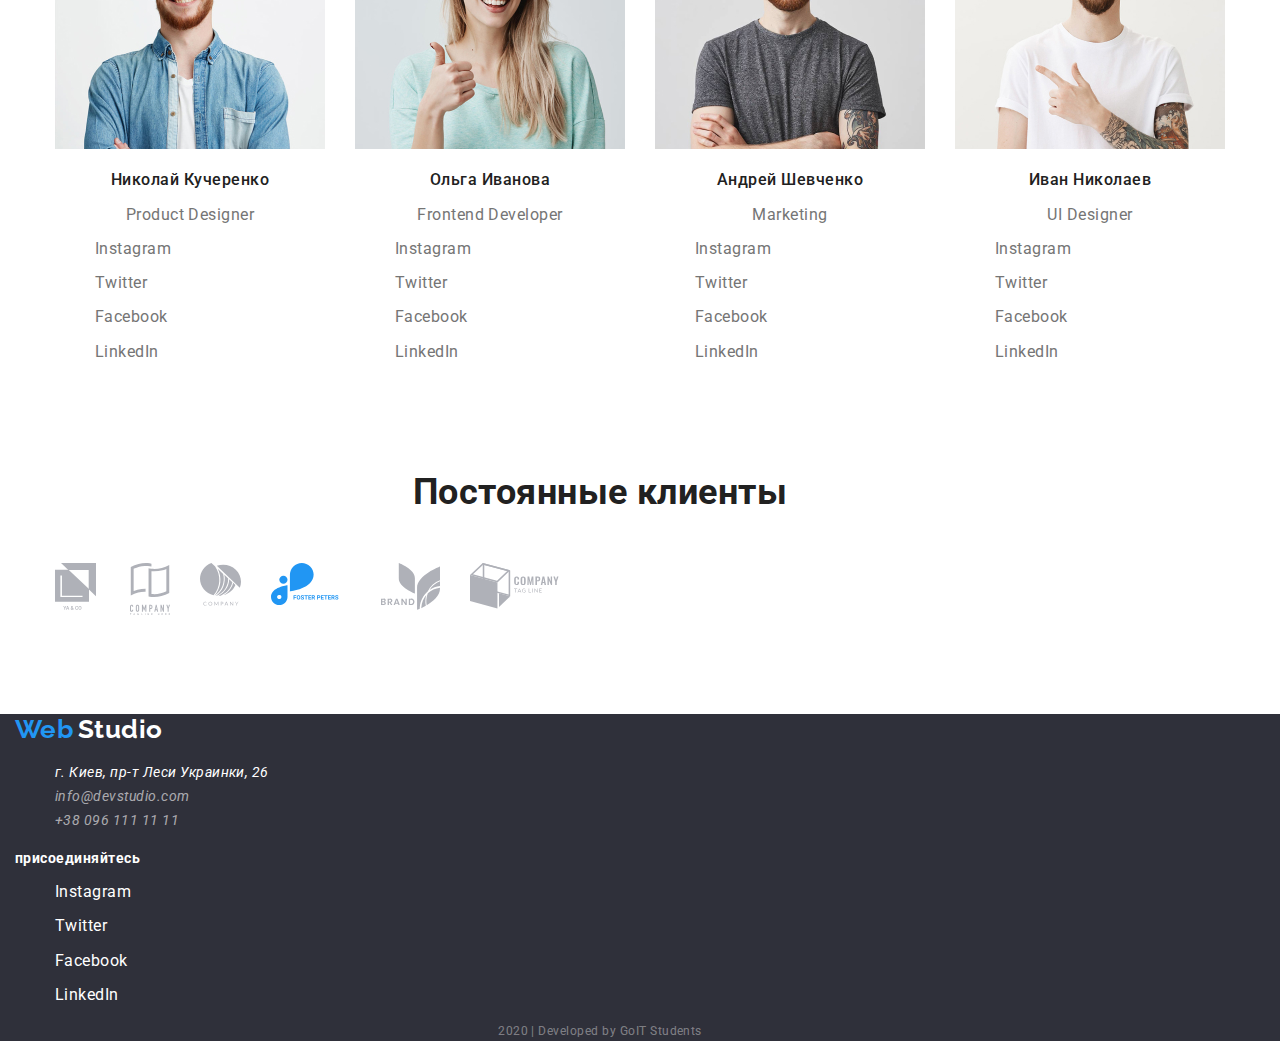
==== commit f2185f15: "Стилизация Портфолио по флексу" ====
--- a/index.html
+++ b/index.html
@@ -163,7 +163,7 @@
 
     <!-- Футер -->
     <footer class="footer">
-        <div>
+        <div class="container">
             <a class="logo" href="">
                 <span class="logo-blue">Web</span>
                 <span class="logo-white">Studio</span>
@@ -175,8 +175,7 @@
                         <li><a class="info-2" href="tel:+380961111111">+38 096 111 11 11</a></li>
                     </ul>
                 </address>
-        </div>
-        <div>
+        
             <b class="invitation">присоединяйтесь</b>
                 <ul class="links-list-2">
                     <li><a class="social-link-2" href=""><p>Instagram</p></a></li>
@@ -184,8 +183,9 @@
                     <li><a class="social-link-2" href=""><p>Facebook</p></a></li>
                     <li><a class="social-link-2" href=""><p>LinkedIn</p></a></li>
                 </ul>
+        
+            <p class="copyright">2020 | Developed by GoIT Students </p>
         </div>
-            <p class="copyright">2020 | Developed by GoIT Students </p>
     </footer>
 </body>
 </html>--- a/css/styles.css
+++ b/css/styles.css
@@ -26,7 +26,7 @@
 }
 
 .container {
-    width: 1230px;
+    width: 1200px;
     padding-left: 15px;
     padding-right: 15px;
 }
@@ -38,6 +38,8 @@
 
 .logo {
     text-decoration: none;
+    padding-top: 24px;
+    padding-bottom: 25px;
 }
 
 .logo .logo-black {
@@ -108,6 +110,11 @@
     margin-left: 30px;
 }
 
+.auth-nav-item {
+    padding-top: 32px;
+    padding-bottom: 32px;
+}
+
 .auth-nav .info {
     color: var(--primary-text-color);
     font-weight: 500;
@@ -144,8 +151,13 @@
 }
 
 .service-title {
-    margin-top: 0;
-    margin-bottom: 200px;
+    display: inline-block;
+    border-radius: 4px;
+    min-width: 200px;
+    padding: 10px 32px;
+    margin-top: 0;
+    margin-bottom: 294px;
+    border: 1px solid transparent;
 
     background-color: #2196F3;
     color: var(--white-color);
@@ -327,6 +339,24 @@
 
 /* стилизация порфолио*/
 
+.section-title-2 {
+    margin-top: 93px;
+    margin-bottom: 0;
+    text-align: center;
+}
+ /* filter */
+
+.filter {
+    display: flex;
+    margin-top: 0;
+    margin-bottom: 50px;
+    padding: 0;
+}
+
+.filter .filter-list + .filter-list {
+    margin-left: 8px;
+}
+
 .filter .btn {
     color: var(--title-text-color);
     font-weight: 500;
@@ -341,25 +371,61 @@
     color: var(--white-color);
 }
 
+/* example-2*/
+
 .example-2 {
     text-decoration: none;
 }
 
+/* works-list */
+
+.works-list {
+    display: flex;
+    flex-wrap: wrap;
+    margin-top: 0;
+    margin-bottom: 0;
+    padding: 0;
+}
+
 .works-list .title-2 {
+    margin-top: 0;
+    margin-bottom: 0;
+
     color: var(--title-text-color);
     font-weight: 700;
     font-size: 18px;
     line-height: 2;
-    letter-spacing: 0.06em;  
+    letter-spacing: 0.06em;
 }
 
 .works-list .description {
+    margin-top: 0;
+    margin-bottom: 0;
+
     color: var(--primary-text-color);
     font-size: 16px;
     line-height: 1.88;   
 }
 
 .works-list .description-2 {
+    margin-top: 0;
+    margin-bottom: 0;
+
     color: var(--white-color);
     background-color: blue;  
+}
+
+.works-list-item {
+    width: 370px;
+    margin-right: 30px;
+    margin-bottom: 30px;
+    background: aqua;
+}
+
+.works-list-item:nth-child(3n) {
+    margin-right: 0;
+}
+
+.works-list-item:nth-last-child(-n + 3) {
+    margin-bottom: 0;
 }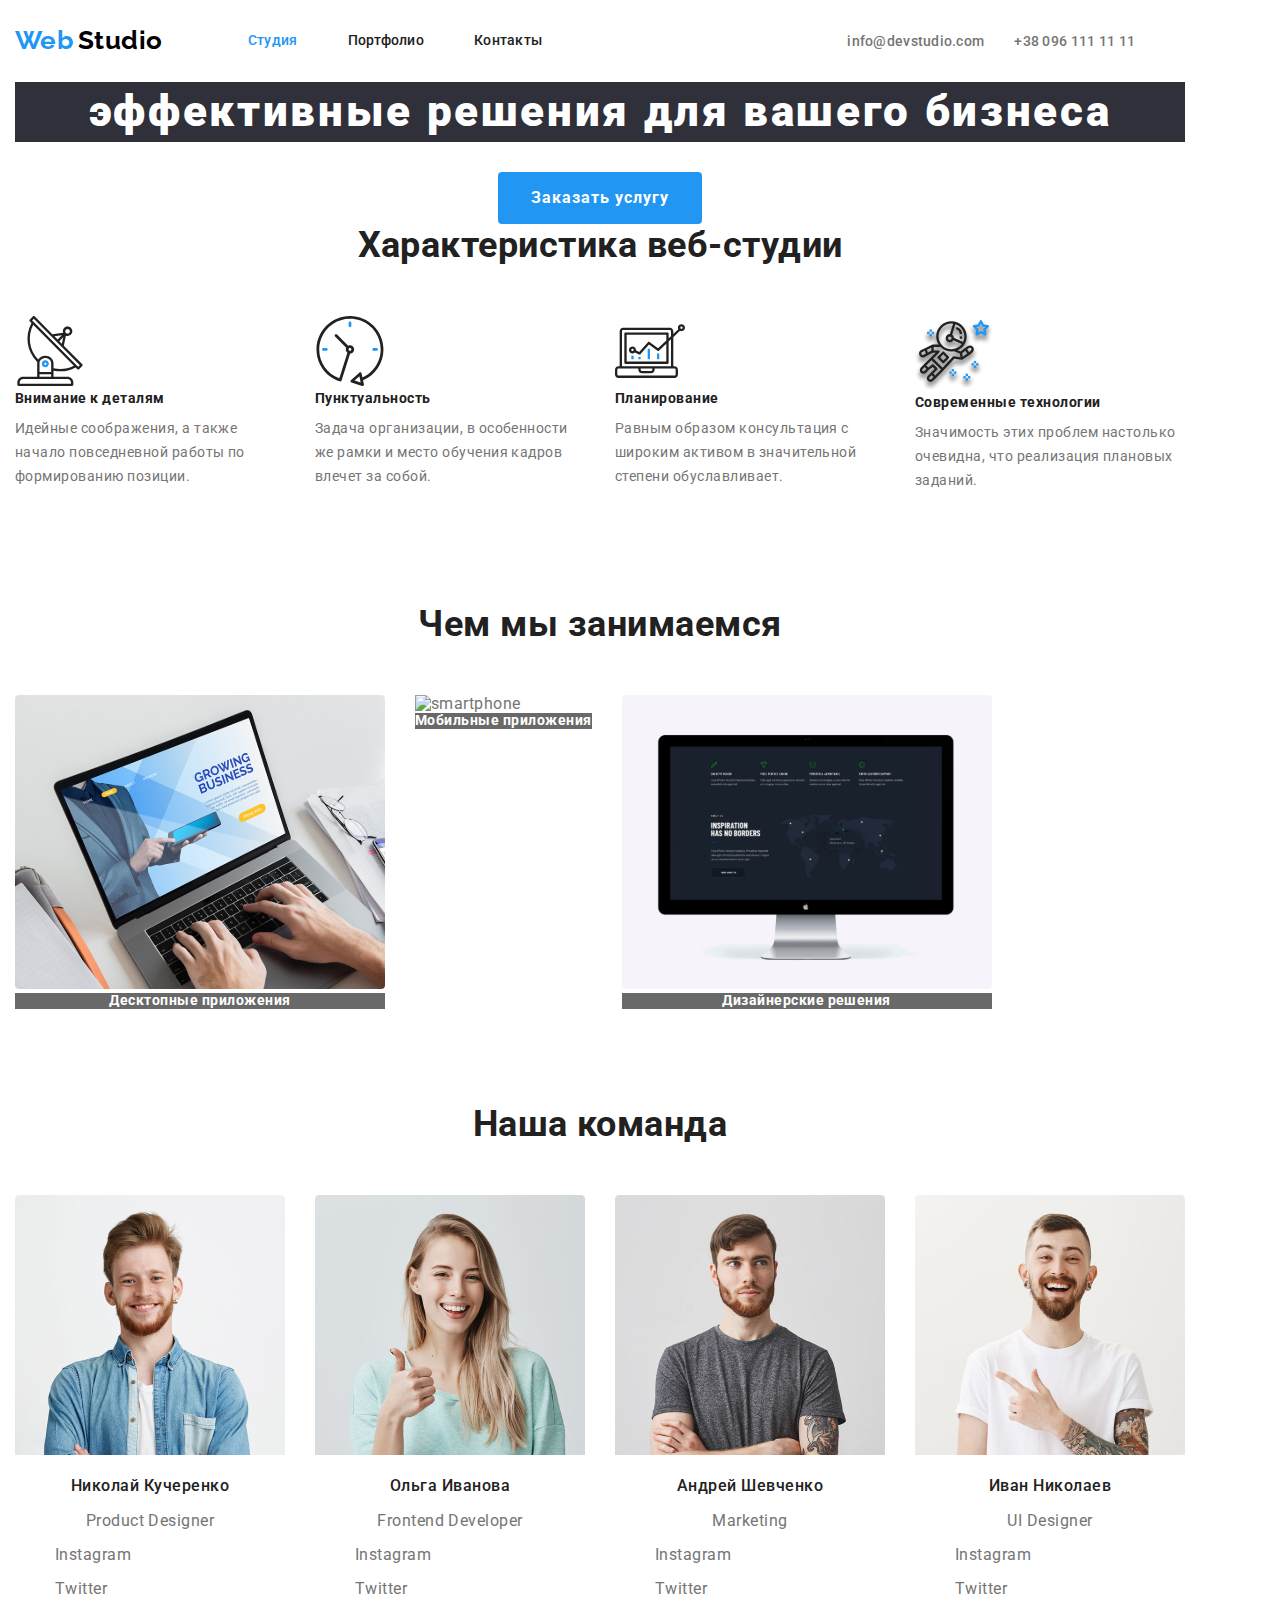
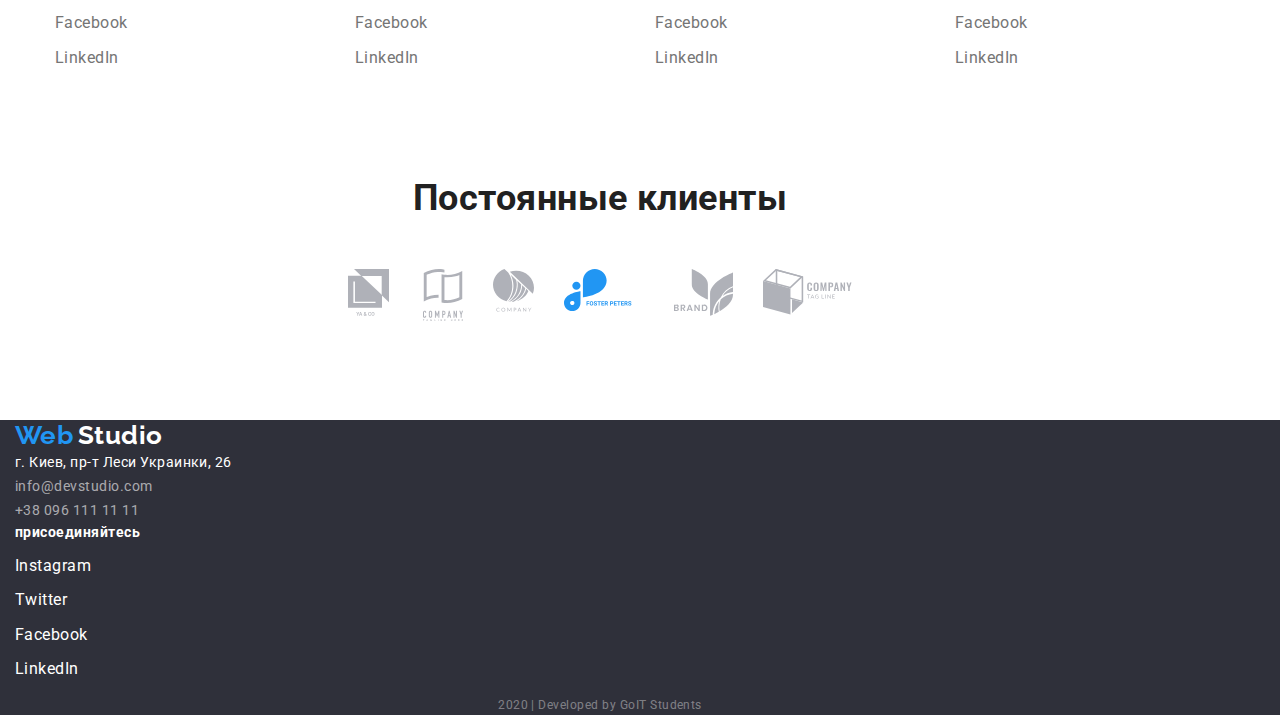
==== commit 86f2da4e: "Корректировка верстки" ====
--- a/index.html
+++ b/index.html
@@ -10,36 +10,38 @@
 </head>
 <body class="body">
     <!-- Навигация по сайту -->
-    <header>
-        <div class="container">
-            <nav class="container-main-nav">
-                <a class="logo" href="./index.html">
-                    <span class="logo-blue">Web</span>
-                    <span class="logo-black">Studio</span>
-                </a>
-                <ul class="site-nav">
-                    <li class="site-nav-item"><a class="link-1 current" href="./index.html">Студия</a></li>
-                    <li class="site-nav-item"><a class="link-1" href="./portfolio.html">Портфолио</a></li>
-                    <li class="site-nav-item"><a class="link-1" href="">Контакты</a></li>
-                </ul>
-            
-                <address>
-                    <ul class="auth-nav">
-                         <li class="auth-nav-item"><a class="info" href="mailto:info@devstudio.com">info@devstudio.com</a></li>
-                        <li class="auth-nav-item"><a class="info" href="tel:+380961111111">+38 096 111 11 11</a></li>
+        <header>
+            <div class="container">
+                <nav class="container-main-nav">
+                    <a class="logo" href="./index.html">
+                        <span class="logo-blue">Web</span>
+                        <span class="logo-black">Studio</span>
+                    </a>
+                    <ul class="site-nav">
+                        <li class="site-nav-item"><a class="link-1 current" href="./index.html">Студия</a></li>
+                        <li class="site-nav-item"><a class="link-1" href="./portfolio.html">Портфолио</a></li>
+                        <li class="site-nav-item"><a class="link-1" href="">Контакты</a></li>
                     </ul>
-                </address>
-            </nav>
-        </div>
-    </header>
+                
+                    <address>
+                        <ul class="auth-nav">
+                            <li class="auth-nav-item"><a class="info" href="mailto:info@devstudio.com">info@devstudio.com</a></li>
+                            <li class="auth-nav-item"><a class="info" href="tel:+380961111111">+38 096 111 11 11</a></li>
+                        </ul>
+                    </address>
+                </nav>
+            </div>
+        </header>
 
     <main>
         <!-- Герой -->
             <section class="hero">
-                <h1 class="hero-title">эффективные решения для вашего бизнеса</h1>
-                    <a class="service" href="">
-                        <p class="service-title">Заказать услугу</p>
-                    </a>
+                <div class="container">
+                    <h1 class="hero-title">эффективные решения для вашего бизнеса</h1>
+                        <a class="service" href="">
+                            <p class="service-title">Заказать услугу</p>
+                        </a>
+                </div>
             </section>
 
         <!-- Характеристика веб-студии -->
--- a/css/styles.css
+++ b/css/styles.css
@@ -132,17 +132,19 @@
 
 /* hero */
 
+.hero {
+    text-align: center;
+}
+
 .hero-title {
     margin-top: 0;
     margin-bottom: 30px;
-
 
     background-color: #2F303A;
     color: var(--white-color);
     font-weight: 900;
     font-size: 44px;
     line-height: 1.36;
-    text-align: center;
     letter-spacing: 0.06em;
 }
 
@@ -156,7 +158,7 @@
     min-width: 200px;
     padding: 10px 32px;
     margin-top: 0;
-    margin-bottom: 294px;
+    margin-bottom: 0;
     border: 1px solid transparent;
 
     background-color: #2196F3;
@@ -190,6 +192,7 @@
 .feature-list {
     display: flex;
     margin-top: 0;
+    padding: 0;
 }
 
 .feature-list .feature-list-item {
@@ -227,6 +230,7 @@
     display: flex;
     margin-top: 0;
     margin-bottom: 0;
+    padding: 0;
 }
 
 .activity-list .example {
@@ -247,6 +251,7 @@
     display: flex;
     margin-top: 0;
     margin-bottom: 0;
+    padding: 0;
 }
 
 .team-list .title {
@@ -283,6 +288,12 @@
     display: flex;
     margin-top: 0;
     margin-bottom: 0;
+    padding: 0;
+    justify-content: center;
+}
+
+.list-customers-item + .list-customers-item {
+    margin-left: 30px
 }
 
 /* footer */
@@ -298,12 +309,20 @@
     font-size: 26px;
     line-height: 1.2;
 }
+ /* address-list */
+
+ .address-list {
+    margin-top: 0;
+    margin-bottom: 0;
+    padding: 0;
+ }
 
 .address-list .location {
     color: var(--white-color);
     font-size: 14px;
     line-height: 1.71;
     text-decoration: none;
+    font-style: normal;
 }
 
 .address-list .info-2 {
@@ -311,13 +330,22 @@
     font-size: 14px;
     line-height: 1.71;
     text-decoration: none;
-}
+    font-style: normal;
+}
+
+/* links-list-2 */
 
 .invitation {
     color: var(--white-color);
     font-weight: 700;
     font-size: 14px;
     line-height: 1.14;
+}
+
+.links-list-2 {
+    margin-top: 0;
+    margin-bottom: 0;
+    padding: 0;
 }
 
 .links-list-2 .social-link-2 {
@@ -328,6 +356,11 @@
 .links-list-2 .social-link-2:hover,
 .links-list-2 .social-link-2:focus {
     color: var(--accent-color);
+}
+
+.social {
+    margin-top: 0;
+    margin-bottom: 0;
 }
 
 .copyright {
@@ -348,6 +381,7 @@
 
 .filter {
     display: flex;
+    justify-content: center;
     margin-top: 0;
     margin-bottom: 50px;
     padding: 0;
@@ -358,6 +392,11 @@
 }
 
 .filter .btn {
+    display: inline-block;
+    border-radius: 4px;
+    padding: 6px 22px;
+    border: 1px solid transparent;
+
     color: var(--title-text-color);
     font-weight: 500;
     font-size: 16px;
@@ -369,6 +408,26 @@
 .filter .btn:hover,
 .filter .btn:focus {
     color: var(--white-color);
+}
+
+.first {
+    min-width: 73px;
+}
+
+.second {
+    min-width: 128px;
+}
+
+.third {
+    min-width: 145px;
+}
+
+.fourth {
+    min-width: 103px;
+}
+
+.fifth {
+    min-width: 130px;
 }
 
 /* example-2*/
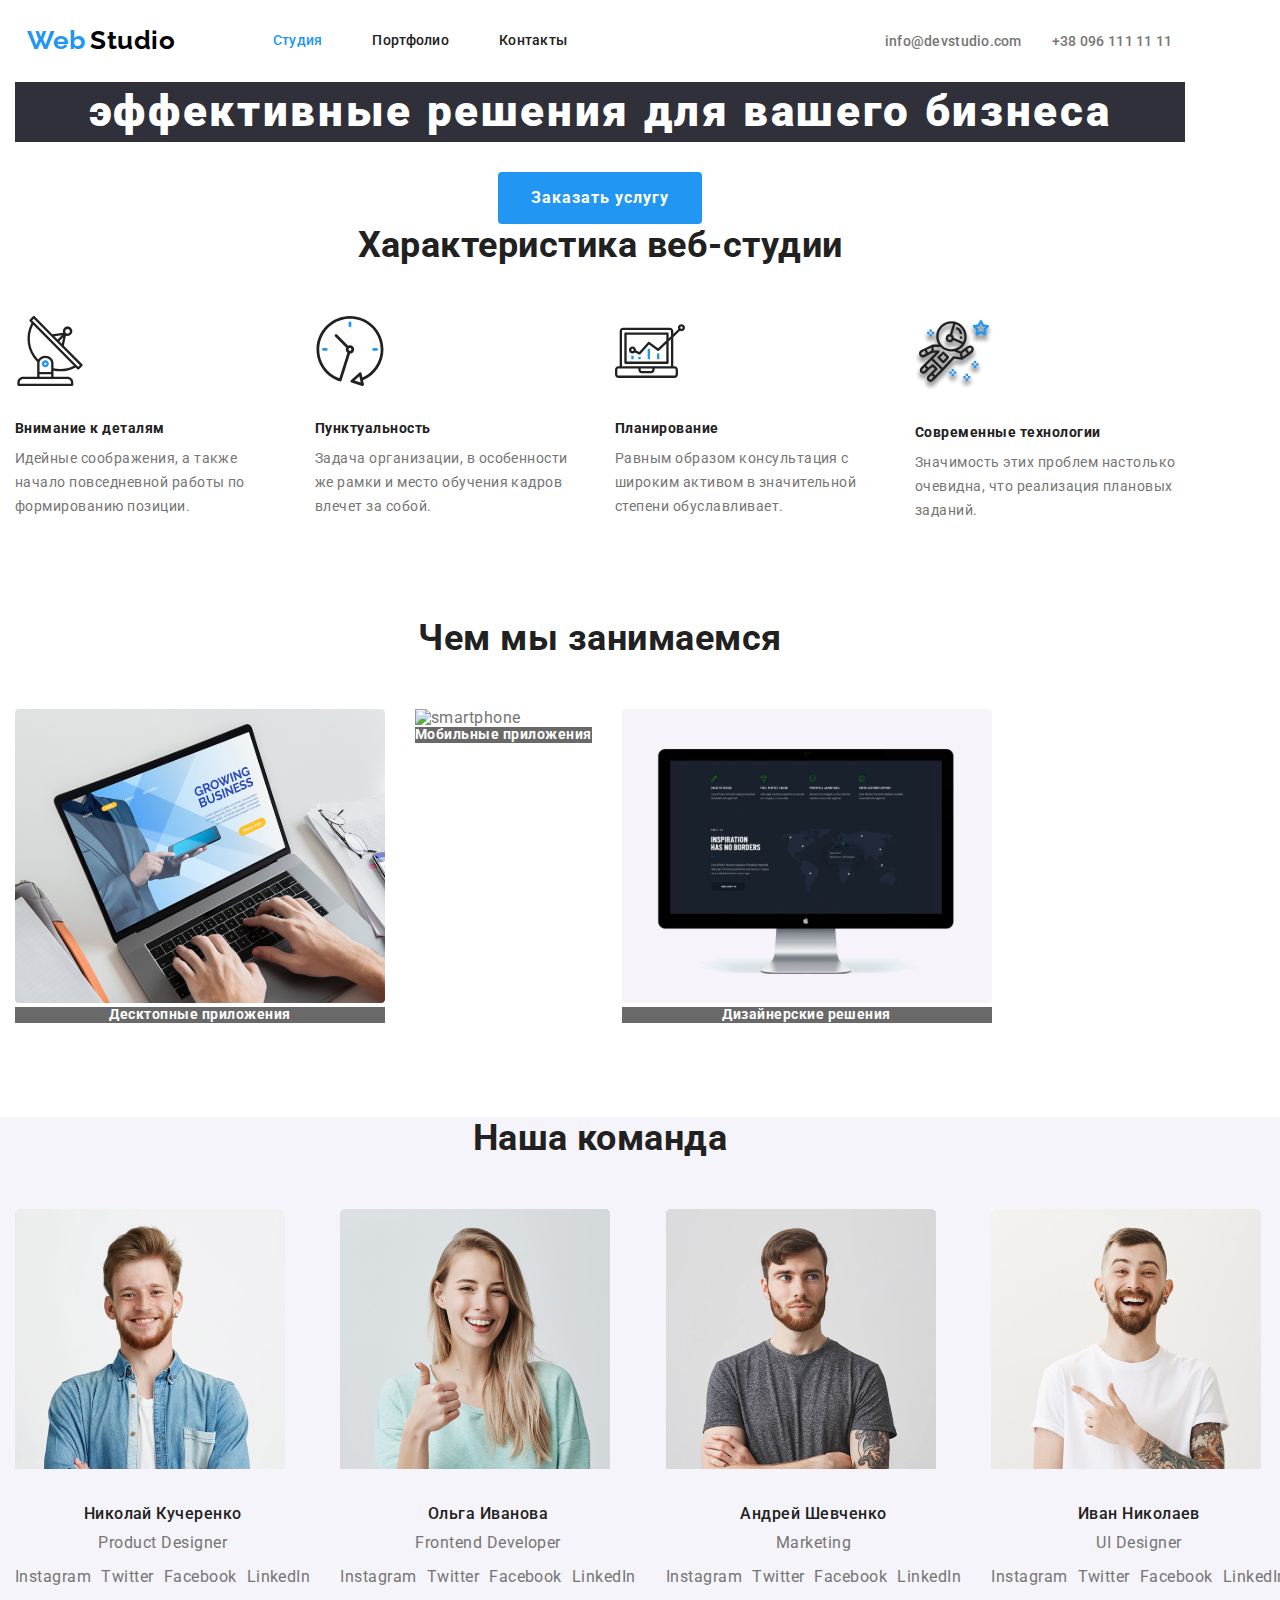
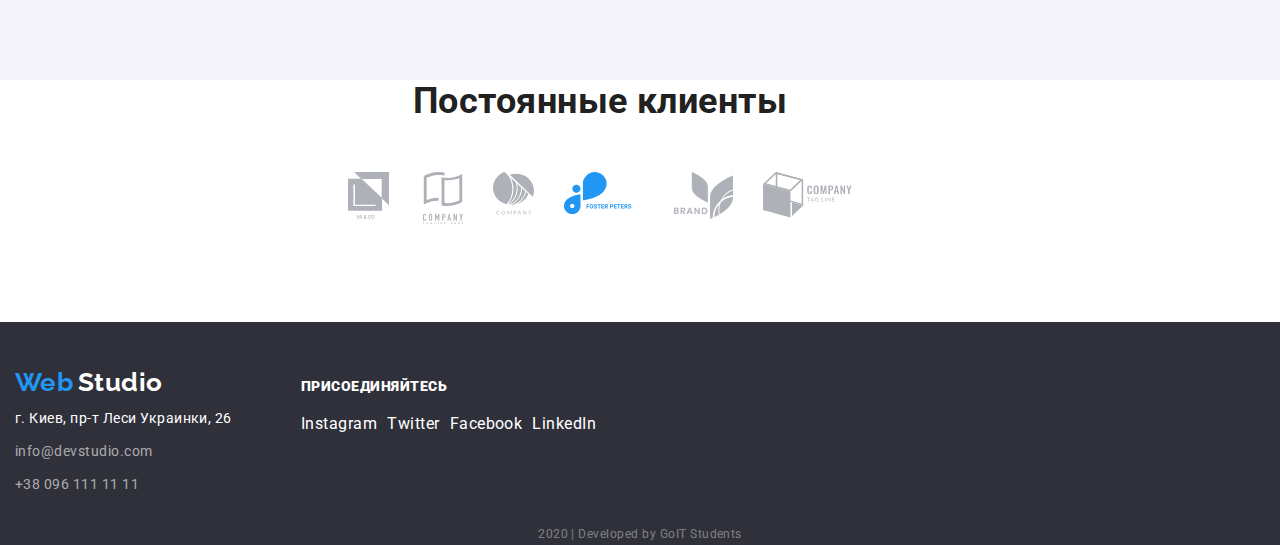
==== commit 0fd02a5d: "Стилизация недоделанных элементов" ====
--- a/index.html
+++ b/index.html
@@ -95,7 +95,7 @@
         </section>
 
         <!-- Команда -->
-        <section class="section">
+        <section class="section team">
             <div class="container">
                 <h2 class="section-title">Наша команда</h2>
                 <ul class="team-list">
@@ -104,10 +104,10 @@
                             <h3 class="name">Николай Кучеренко</h3>
                                 <p class="specialization">Product Designer</p>
                                     <ul class="links-list">
-                                        <li><a href="" class="social-link"><p>Instagram</p></a></li>
-                                        <li><a href="" class="social-link"><p>Twitter</p></a></li>
-                                        <li><a href="" class="social-link"><p>Facebook</p></a></li>
-                                        <li><a href="" class="social-link"><p>LinkedIn</p></a></li>
+                                        <li class="social"><a href="" class="social-link"><p class="network">Instagram</p></a></li>
+                                        <li class="social"><a href="" class="social-link"><p class="network">Twitter</p></a></li>
+                                        <li class="social"><a href="" class="social-link"><p class="network">Facebook</p></a></li>
+                                        <li class="social"><a href="" class="social-link"><p class="network">LinkedIn</p></a></li>
                                     </ul>
                     </li>
                     <li class="team-list-item">
@@ -115,10 +115,10 @@
                             <h3 class="name">Ольга Иванова</h3>
                                 <p class="specialization">Frontend Developer</p>
                                     <ul class="links-list">
-                                        <li><a href="" class="social-link"><p>Instagram</p></a></li>
-                                        <li><a href="" class="social-link"><p>Twitter</p></a></li>
-                                        <li><a href="" class="social-link"><p>Facebook</p></a></li>
-                                        <li><a href="" class="social-link"><p>LinkedIn</p></a></li>
+                                        <li class="social"><a href="" class="social-link"><p class="network">Instagram</p></a></li>
+                                        <li class="social"><a href="" class="social-link"><p class="network">Twitter</p></a></li>
+                                        <li class="social"><a href="" class="social-link"><p class="network">Facebook</p></a></li>
+                                        <li class="social"><a href="" class="social-link"><p class="network">LinkedIn</p></a></li>
                                     </ul>
                     </li>
                     <li class="team-list-item">
@@ -126,10 +126,10 @@
                             <h3 class="name">Андрей Шевченко</h3>
                                 <p class="specialization">Marketing</p>
                                     <ul class="links-list">
-                                        <li><a href="" class="social-link"><p>Instagram</p></a></li>
-                                        <li><a href="" class="social-link"><p>Twitter</p></a></li>
-                                        <li><a href="" class="social-link"><p>Facebook</p></a></li>
-                                        <li><a href="" class="social-link"><p>LinkedIn</p></a></li>
+                                        <li class="social"><a href="" class="social-link"><p class="network">Instagram</p></a></li>
+                                        <li class="social"><a href="" class="social-link"><p class="network">Twitter</p></a></li>
+                                        <li class="social"><a href="" class="social-link"><p class="network">Facebook</p></a></li>
+                                        <li class="social"><a href="" class="social-link"><p class="network">LinkedIn</p></a></li>
                                     </ul>
                     </li>
                     <li class="team-list-item">
@@ -137,10 +137,10 @@
                             <h3 class="name">Иван Николаев</h3>
                                 <p class="specialization">UI Designer</p>
                                     <ul class="links-list">
-                                        <li><a href="" class="social-link"><p>Instagram</p></a></li>
-                                        <li><a href="" class="social-link"><p>Twitter</p></a></li>
-                                        <li><a href="" class="social-link"><p>Facebook</p></a></li>
-                                        <li><a href="" class="social-link"><p>LinkedIn</p></a></li>
+                                        <li class="social"><a href="" class="social-link"><p class="network">Instagram</p></a></li>
+                                        <li class="social"><a href="" class="social-link"><p class="network">Twitter</p></a></li>
+                                        <li class="social"><a href="" class="social-link"><p class="network">Facebook</p></a></li>
+                                        <li class="social"><a href="" class="social-link"><p class="network">LinkedIn</p></a></li>
                                     </ul>
                     </li>
                 </ul>
@@ -165,29 +165,31 @@
 
     <!-- Футер -->
     <footer class="footer">
-        <div class="container">
-            <a class="logo" href="">
-                <span class="logo-blue">Web</span>
-                <span class="logo-white">Studio</span>
-            </a>
-                <address>
-                    <ul class="address-list">
-                        <li><a class="location" href="">г. Киев, пр-т Леси Украинки, 26</a></li>
-                        <li><a class="info-2" href="mailto:info@devstudio.com">info@devstudio.com</a></li>
-                        <li><a class="info-2" href="tel:+380961111111">+38 096 111 11 11</a></li>
-                    </ul>
-                </address>
-        
-            <b class="invitation">присоединяйтесь</b>
-                <ul class="links-list-2">
-                    <li><a class="social-link-2" href=""><p>Instagram</p></a></li>
-                    <li><a class="social-link-2" href=""><p>Twitter</p></a></li>
-                    <li><a class="social-link-2" href=""><p>Facebook</p></a></li>
-                    <li><a class="social-link-2" href=""><p>LinkedIn</p></a></li>
-                </ul>
-        
-            <p class="copyright">2020 | Developed by GoIT Students </p>
+        <div class="container data">
+           <div class="container-address">
+               <a class="logo" href="">
+                   <span class="logo-blue">Web</span>
+                   <span class="logo-white">Studio</span>
+               </a>
+                   <address>
+                       <ul class="address-list">
+                           <li class="dislocation"><a class="location" href="">г. Киев, пр-т Леси Украинки, 26</a></li>
+                           <li class="email"><a class="info-2" href="mailto:info@devstudio.com">info@devstudio.com</a></li>
+                           <li><a class="info-2" href="tel:+380961111111">+38 096 111 11 11</a></li>
+                       </ul>
+                   </address>
+           </div>
+           <div class="container-invitation">
+               <p class="invitation"><b>ПРИСОЕДИНЯЙТЕСЬ</b></p>
+                   <ul class="links-list-2">
+                       <li class="social-2"><a class="social-link-2" href=""><p class="network-2 class="network"">Instagram</p></a></li>
+                       <li class="social-2"><a class="social-link-2" href=""><p class="network-2 class="network"">Twitter</p></a></li>
+                       <li class="social-2"><a class="social-link-2" href=""><p class="network-2 class="network"">Facebook</p></a></li>
+                       <li class="social-2"><a class="social-link-2" href=""><p class="network-2 class="network"">LinkedIn</p></a></li>
+                   </ul>
+           </div>
         </div>
-    </footer>
+        <p class="copyright">2020 | Developed by GoIT Students </p>
+   </footer>
 </body>
 </html>--- a/css/styles.css
+++ b/css/styles.css
@@ -34,12 +34,16 @@
 .container-main-nav {
     display: flex;
     align-items: center;
-}
+    justify-content: space-evenly;
+}
+
+/* logo */
 
 .logo {
-    text-decoration: none;
     padding-top: 24px;
     padding-bottom: 25px;
+
+    text-decoration: none;
 }
 
 .logo .logo-black {
@@ -97,6 +101,8 @@
 .site-nav .link-1.current {
     color: var(--accent-color);
 }
+
+/* auth-nav */
 
 .auth-nav {
     display: flex;
@@ -192,6 +198,7 @@
 .feature-list {
     display: flex;
     margin-top: 0;
+    margin-bottom: 0;
     padding: 0;
 }
 
@@ -207,7 +214,7 @@
 }
 
 .feature-list .title {
-    margin-top: 0;
+    margin-top: 30px;
     margin-bottom: 10px;
 
     color: var(--title-text-color);
@@ -247,6 +254,10 @@
 
 /* team */
 
+.team {
+    background: #F5F4FA;
+}
+
 .team-list {
     display: flex;
     margin-top: 0;
@@ -259,6 +270,9 @@
 }
 
 .name {
+    margin-top: 30px;
+    margin-bottom: 10px;
+
     color: var(--title-text-color);
     font-weight: 500;
     font-size: 16px;
@@ -267,9 +281,17 @@
 }
 
 .specialization {
+    margin-top: 0;
+    margin-bottom: 16px;
+
     font-size: 16px;
     line-height: 1.19;
     text-align: center;
+}
+
+.links-list {
+    display: flex;
+    padding: 0;
 }
 
 .links-list .social-link {
@@ -282,6 +304,15 @@
     color: var(--accent-color);
 }
 
+.network {
+    margin-top: 0;
+    margin-bottom: 0;
+}
+
+.links-list > .social + .social {
+    margin-left: 10px;
+}
+
 /* customers */
 
 .list-customers {
@@ -309,10 +340,16 @@
     font-size: 26px;
     line-height: 1.2;
 }
+
+.container-address {
+    margin-top: 45px;
+    margin-bottom: 28px;
+}
+
  /* address-list */
 
  .address-list {
-    margin-top: 0;
+    margin-top: 8px;
     margin-bottom: 0;
     padding: 0;
  }
@@ -323,6 +360,14 @@
     line-height: 1.71;
     text-decoration: none;
     font-style: normal;
+}
+
+.address-list > .dislocation {
+    margin-bottom: 9px;
+}
+
+.address-list > .email {
+    margin-bottom: 9px;
 }
 
 .address-list .info-2 {
@@ -334,8 +379,15 @@
 }
 
 /* links-list-2 */
+.container-invitation {
+    margin-top: 57px;
+    margin-bottom: 56px;
+}
 
 .invitation {
+    margin-top: 0;
+    margin-bottom: 20px;
+
     color: var(--white-color);
     font-weight: 700;
     font-size: 14px;
@@ -343,9 +395,15 @@
 }
 
 .links-list-2 {
-    margin-top: 0;
-    margin-bottom: 0;
-    padding: 0;
+    display: flex;
+    margin-top: 0;
+    margin-bottom: 0;
+    padding: 0;
+}
+
+.network-2 {
+    margin-top: 0;
+    margin-bottom: 0;
 }
 
 .links-list-2 .social-link-2 {
@@ -358,12 +416,19 @@
     color: var(--accent-color);
 }
 
-.social {
+.links-list-2 > .social-2 + .social-2 {
+    margin-left: 10px;
+}
+
+.links-list-2 > .social {
     margin-top: 0;
     margin-bottom: 0;
 }
 
 .copyright {
+    margin-top: 0;
+    margin-bottom: 0;
+
     color: var(--complementary-color2);
     font-size: 12px;
     line-height: 1.71;
@@ -372,11 +437,20 @@
 
 /* стилизация порфолио*/
 
+.header-portfolio {
+    margin-bottom: 93px;
+}
+
+.section-2 {
+    margin-bottom: 94px;
+}
+
 .section-title-2 {
-    margin-top: 93px;
-    margin-bottom: 0;
-    text-align: center;
-}
+    margin-top: 0;
+    margin-bottom: 0;
+    text-align: center;
+}
+
  /* filter */
 
 .filter {
@@ -410,23 +484,23 @@
     color: var(--white-color);
 }
 
-.first {
+.filter > .first {
     min-width: 73px;
 }
 
-.second {
+.filter > .second {
     min-width: 128px;
 }
 
-.third {
+.filter > .third {
     min-width: 145px;
 }
 
-.fourth {
+.filter > .fourth {
     min-width: 103px;
 }
 
-.fifth {
+.filter > .fifth {
     min-width: 130px;
 }
 
@@ -478,7 +552,6 @@
     width: 370px;
     margin-right: 30px;
     margin-bottom: 30px;
-    background: aqua;
 }
 
 .works-list-item:nth-child(3n) {
@@ -487,4 +560,12 @@
 
 .works-list-item:nth-last-child(-n + 3) {
     margin-bottom: 0;
+}
+
+.data {
+    display: flex;
+}
+
+.container-address + .container-invitation {
+    margin-left: 69px;
 }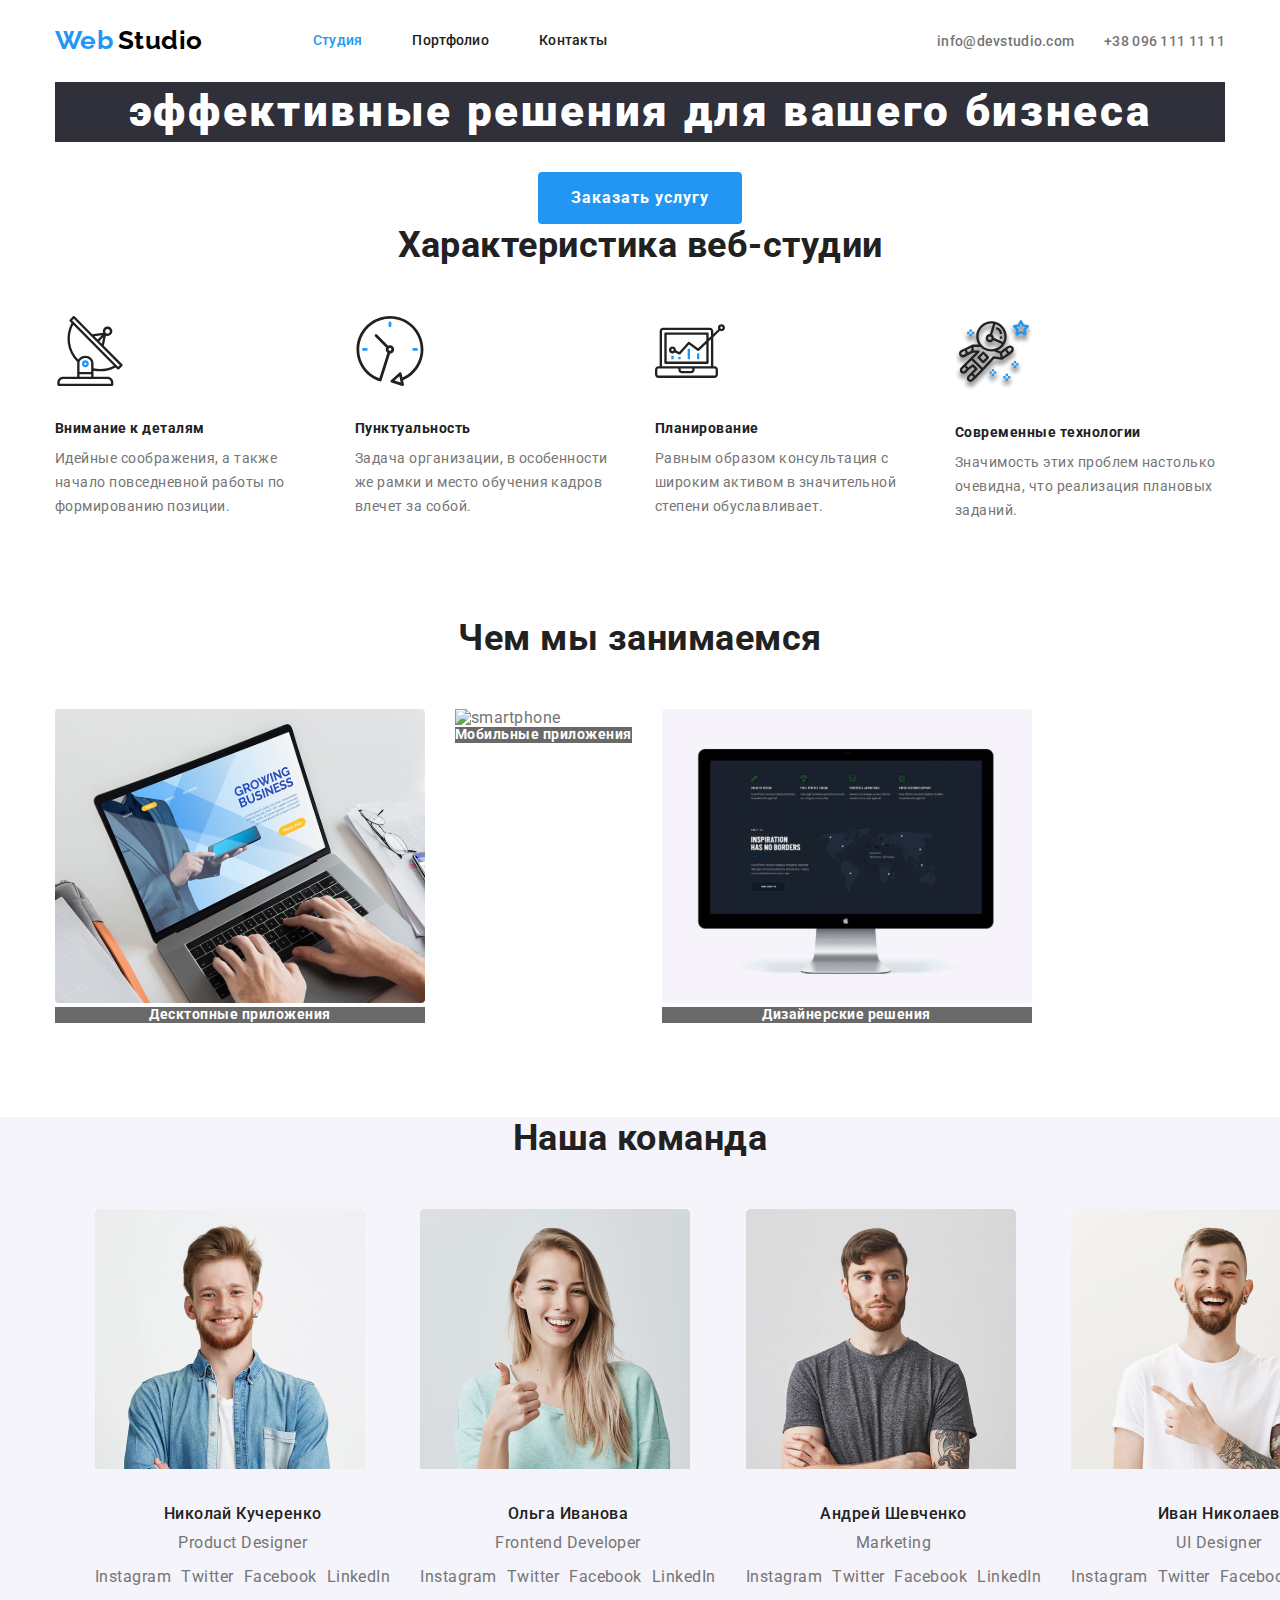
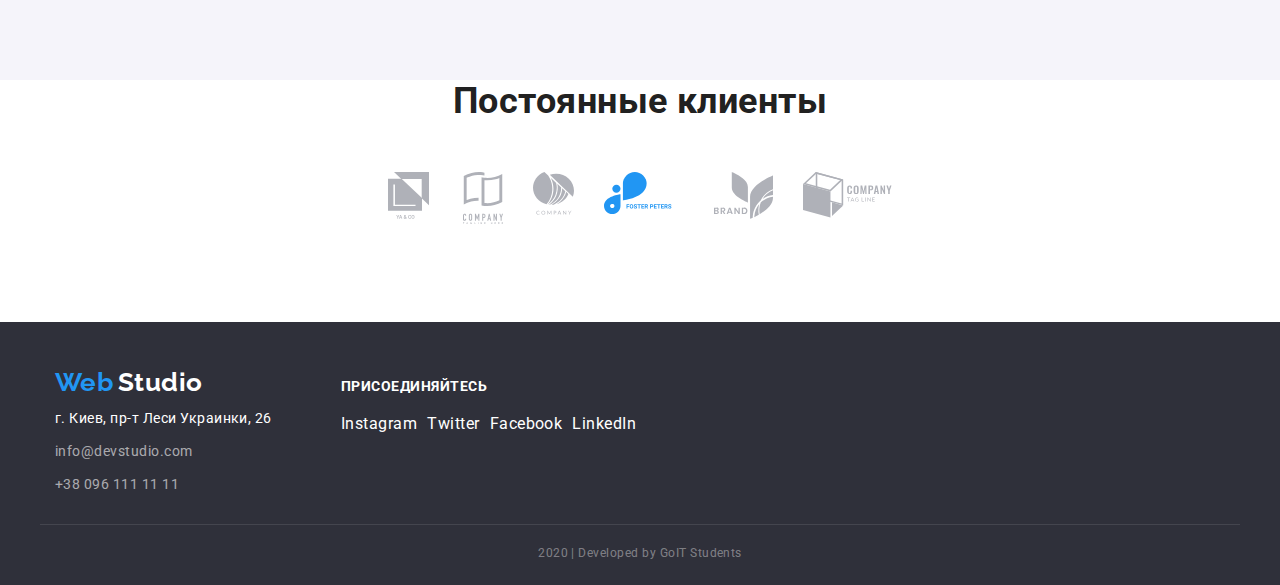
==== commit ac02d516: "Корректировка" ====
--- a/index.html
+++ b/index.html
@@ -180,7 +180,7 @@
                    </address>
            </div>
            <div class="container-invitation">
-               <p class="invitation"><b>ПРИСОЕДИНЯЙТЕСЬ</b></p>
+               <p class="invitation">ПРИСОЕДИНЯЙТЕСЬ</p>
                    <ul class="links-list-2">
                        <li class="social-2"><a class="social-link-2" href=""><p class="network-2 class="network"">Instagram</p></a></li>
                        <li class="social-2"><a class="social-link-2" href=""><p class="network-2 class="network"">Twitter</p></a></li>
@@ -189,7 +189,7 @@
                    </ul>
            </div>
         </div>
-        <p class="copyright">2020 | Developed by GoIT Students </p>
+        <p class="copyright container">2020 | Developed by GoIT Students</p>
    </footer>
 </body>
 </html>--- a/css/styles.css
+++ b/css/styles.css
@@ -4,7 +4,8 @@
 /* акцент #2196F3 */
 /* черный #000000 */
 /* дополнительный цвет rgba(255, 255, 255, 0.6) */
-/* дополнительный цвет2 rgba(255, 255, 255, 0.4)*/
+/* дополнительный цвет2 rgba(255, 255, 255, 0.4) */
+/* дополнительный цвет3 #F5F4FA */
 
 :root {
     --primary-text-color: #757575;
@@ -14,6 +15,7 @@
     --black-color: #000000;
     --complementary-color: rgba(255, 255, 255, 0.6);
     --complementary-color2: rgba(255, 255, 255, 0.4);
+    --complementary-color3: #F5F4FA;
 }
 
 /* Стилизация студии*/
@@ -29,12 +31,14 @@
     width: 1200px;
     padding-left: 15px;
     padding-right: 15px;
+    margin-right: auto;
+    margin-left: auto;
 }
 
 .container-main-nav {
     display: flex;
     align-items: center;
-    justify-content: space-evenly;
+    justify-content: space-between;
 }
 
 /* logo */
@@ -255,14 +259,14 @@
 /* team */
 
 .team {
-    background: #F5F4FA;
+    background: var(--complementary-color3);
 }
 
 .team-list {
     display: flex;
     margin-top: 0;
     margin-bottom: 0;
-    padding: 0;
+    padding-bottom: 0;
 }
 
 .team-list .title {
@@ -379,6 +383,7 @@
 }
 
 /* links-list-2 */
+
 .container-invitation {
     margin-top: 57px;
     margin-bottom: 56px;
@@ -428,6 +433,9 @@
 .copyright {
     margin-top: 0;
     margin-bottom: 0;
+    padding-top: 18px;
+    padding-bottom: 21px;
+    border-top: 1px solid rgba(255, 255, 255, 0.1);
 
     color: var(--complementary-color2);
     font-size: 12px;
@@ -520,9 +528,22 @@
     padding: 0;
 }
 
+.card {
+    width: 370px;
+}
+
+.card-content {
+    padding: 20px 24px;
+    background: #FFFFFF;
+    border-right: 1px solid #EEEEEE;
+    border-bottom: 1px solid #EEEEEE;
+    border-left: 1px solid #EEEEEE;
+    box-sizing: border-box;
+}
+
 .works-list .title-2 {
-    margin-top: 0;
-    margin-bottom: 0;
+    margin-top: 20px;
+    margin-bottom: 4px;
 
     color: var(--title-text-color);
     font-weight: 700;
@@ -533,7 +554,7 @@
 
 .works-list .description {
     margin-top: 0;
-    margin-bottom: 0;
+    margin-bottom: 20px;
 
     color: var(--primary-text-color);
     font-size: 16px;
@@ -564,6 +585,7 @@
 
 .data {
     display: flex;
+    align-items: baseline;
 }
 
 .container-address + .container-invitation {
